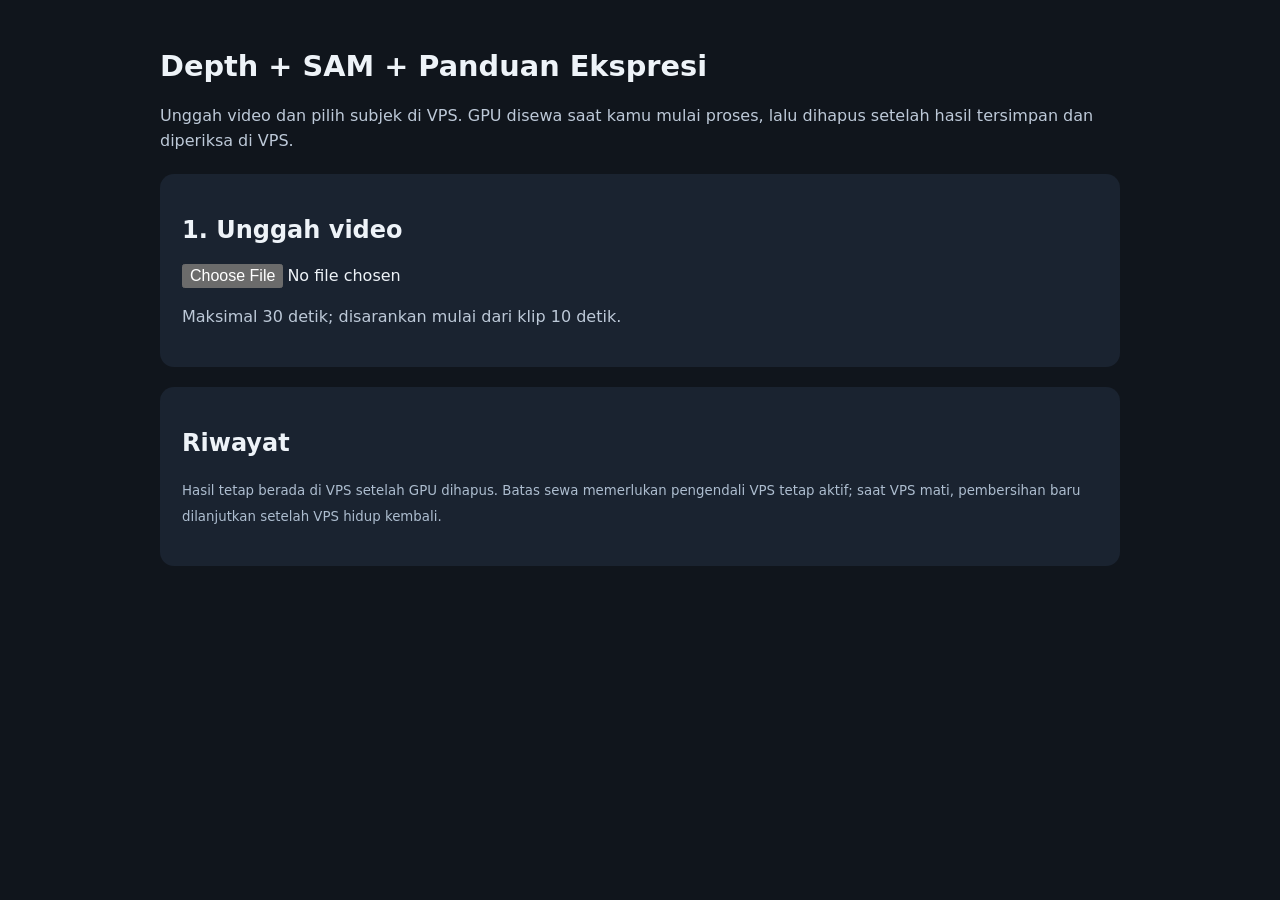
==== controller/static/index.html @ 033ab3e4 "Add VPS website to rent machine 28726 and collect results before GPU cleanup" ====
<!doctype html>
<html lang="id">
<head>
<meta charset="utf-8"><meta name="viewport" content="width=device-width,initial-scale=1">
<title>Depth + SAM · Pengendali GPU</title>
<style>
:root{color-scheme:dark;font-family:system-ui,sans-serif;background:#10151c;color:#eef3f8}body{max-width:960px;margin:auto;padding:30px 20px}h1{font-size:1.8rem}p{line-height:1.6;color:#bdc9d8}section{background:#1a2330;padding:22px;border-radius:14px;margin:20px 0}.row{display:flex;gap:16px;flex-wrap:wrap;align-items:center}button,a.button{background:#54d8bb;color:#09291f;border:0;border-radius:8px;padding:12px 18px;font:inherit;font-weight:600;cursor:pointer;text-decoration:none}button:disabled{opacity:.45;cursor:default}button.cancel{background:#f0ad94}input,select{font:inherit;max-width:100%}input[type=number]{width:65px}label{display:flex;gap:8px;align-items:center;margin:10px 0}.stage{display:inline-block;position:relative;max-width:100%;line-height:0;cursor:crosshair}.stage img{max-width:100%;max-height:60vh}.mark{position:absolute;width:18px;height:18px;border:2px solid #54d8bb;border-radius:50%;transform:translate(-50%,-50%);pointer-events:none}.warning{color:#ffd786}.error{color:#ffb9ad;white-space:pre-wrap}.videos{display:grid;grid-template-columns:repeat(auto-fit,minmax(250px,1fr));gap:16px}video{width:100%;background:black}a{color:#79dfd1}#jobs button{background:#26364a;color:#eef3f8;margin:4px;padding:8px 12px;font-size:.85rem}[hidden]{display:none!important}small{color:#adbdcf}
</style>
</head>
<body>
<h1>Depth + SAM + Panduan Ekspresi</h1>
<p>Unggah video dan pilih subjek di VPS. GPU disewa saat kamu mulai proses, lalu dihapus setelah hasil tersimpan dan diperiksa di VPS.</p>
<p id="limits"></p>
<section><h2>1. Unggah video</h2><input id="file" type="file" accept="video/mp4,video/quicktime,video/webm,video/x-matroska"><p id="upload-status">Maksimal 30 detik; disarankan mulai dari klip 10 detik.</p></section>
<section id="pick" hidden><h2>2. Klik subjek</h2><div class="stage" id="stage"><img id="frame" alt="Frame pertama video"><div id="mark" class="mark" hidden></div></div>
<p id="point">Klik orang yang ingin diproses.</p>
<div class="row"><label><input id="face" type="checkbox" checked>Panduan ekspresi</label><label>Dilate <input id="dilate" type="number" min="0" max="30" value="6"></label><label>Feather <input id="feather" type="number" min="0" max="15" value="3"></label><label>Warna <select id="colormap"><option>inferno</option><option>turbo</option><option>viridis</option><option>jet</option></select></label></div>
<button id="start" disabled>Sewa GPU & proses</button><p><small>Instalasi dan unduhan model termasuk waktu sewa. Biaya transfer dapat ditagihkan terpisah oleh Vast.ai.</small></p></section>
<section id="result" hidden><h2>Status</h2><p id="status"></p><p id="rental"></p><p id="warning" class="warning"></p><p id="job-error" class="error"></p><p id="cleanup-error" class="error"></p><button id="cancel" class="cancel">Batalkan & hapus GPU</button><div class="videos" id="videos"></div><div class="row" id="downloads"></div></section>
<p id="error" class="error" role="alert"></p>
<section><h2>Riwayat</h2><div id="jobs"></div><p><small>Hasil tetap berada di VPS setelah GPU dihapus. Batas sewa memerlukan pengendali VPS tetap aktif; saat VPS mati, pembersihan baru dilanjutkan setelah VPS hidup kembali.</small></p></section>
<script src="/static/app.js"></script>
</body></html>
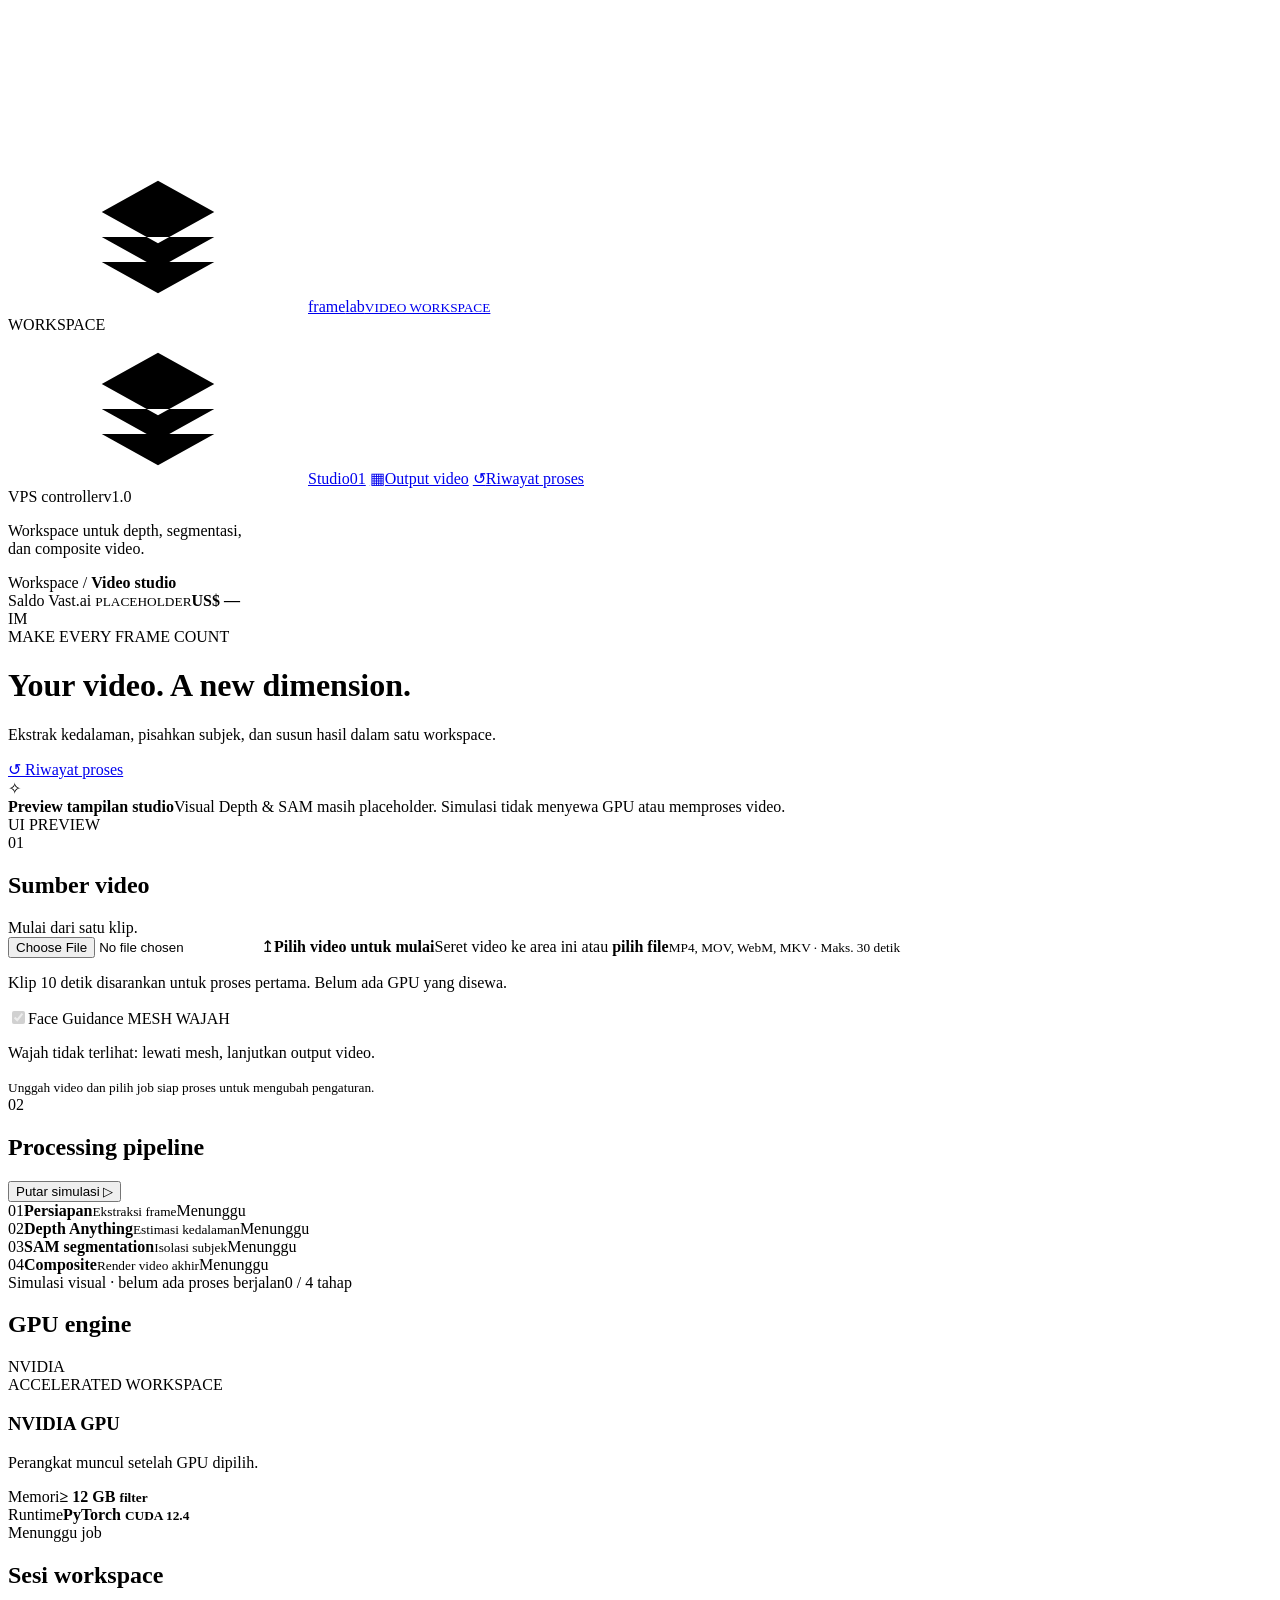
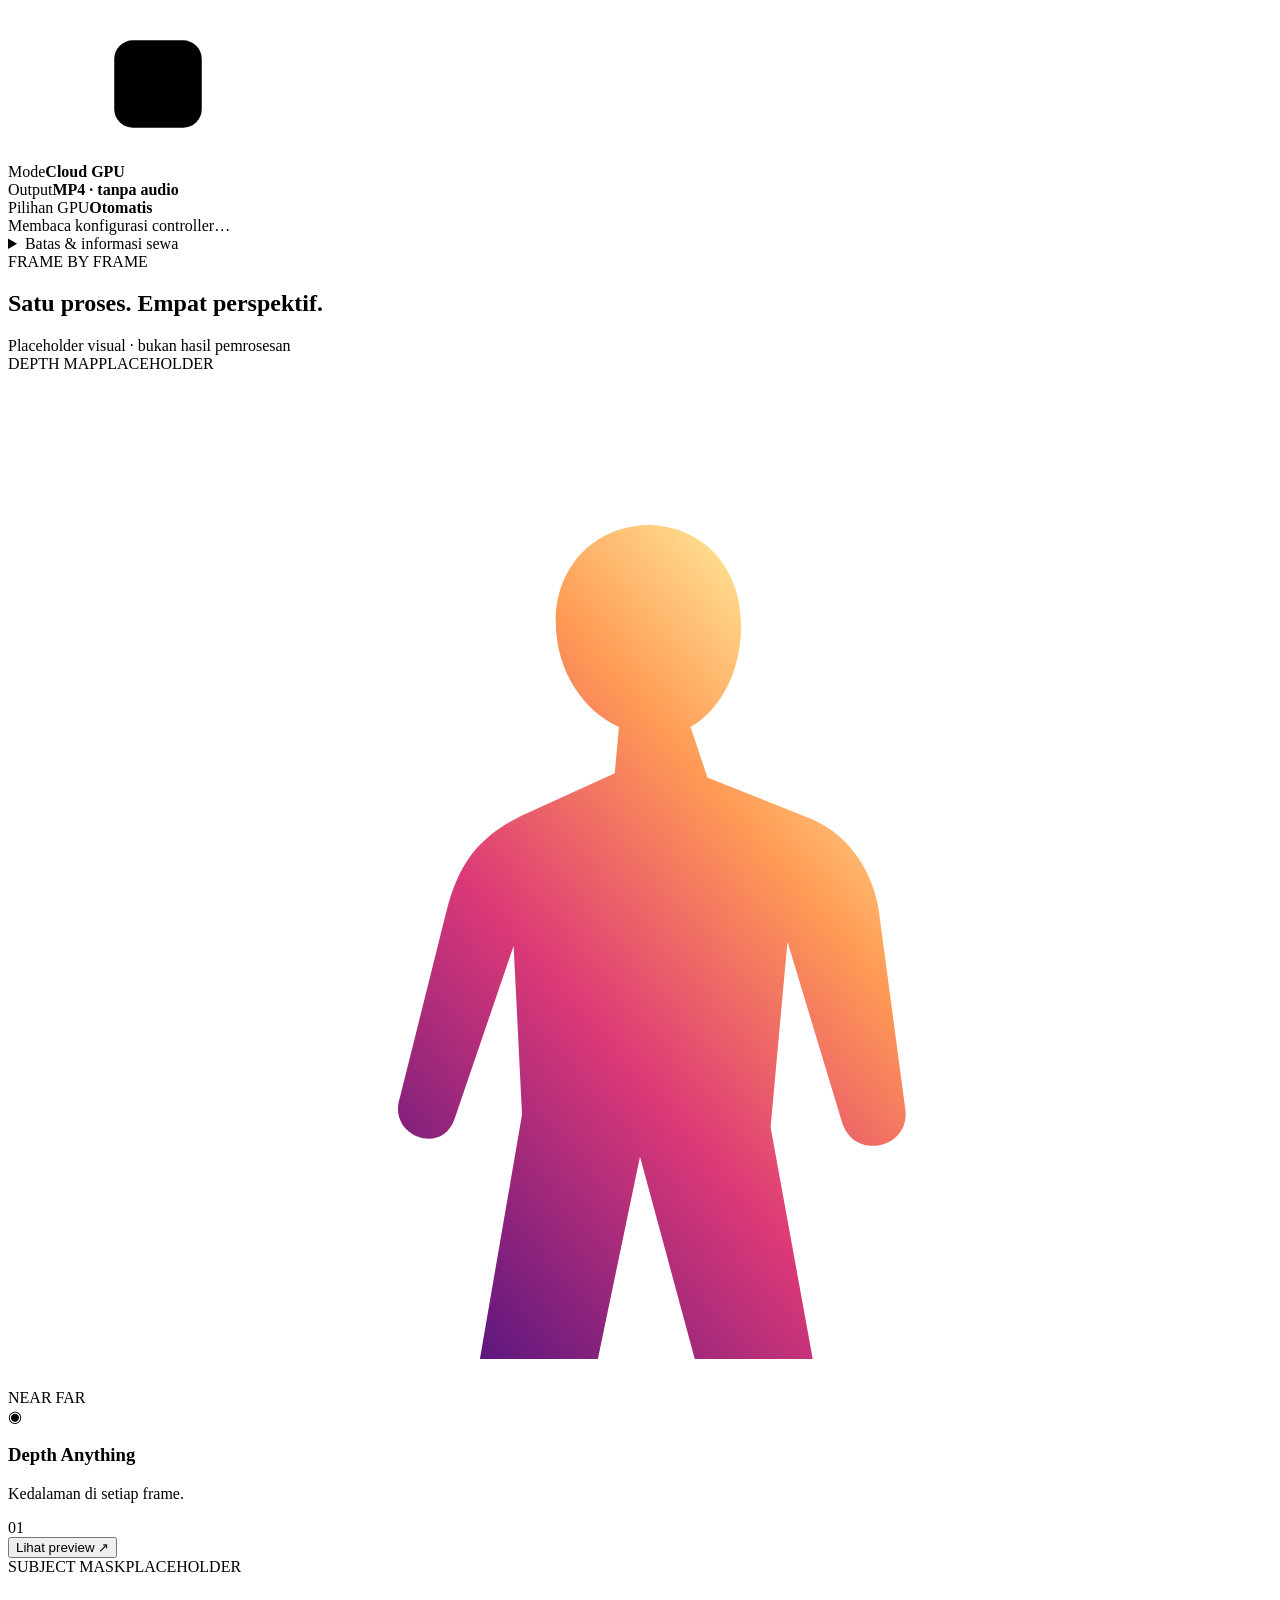
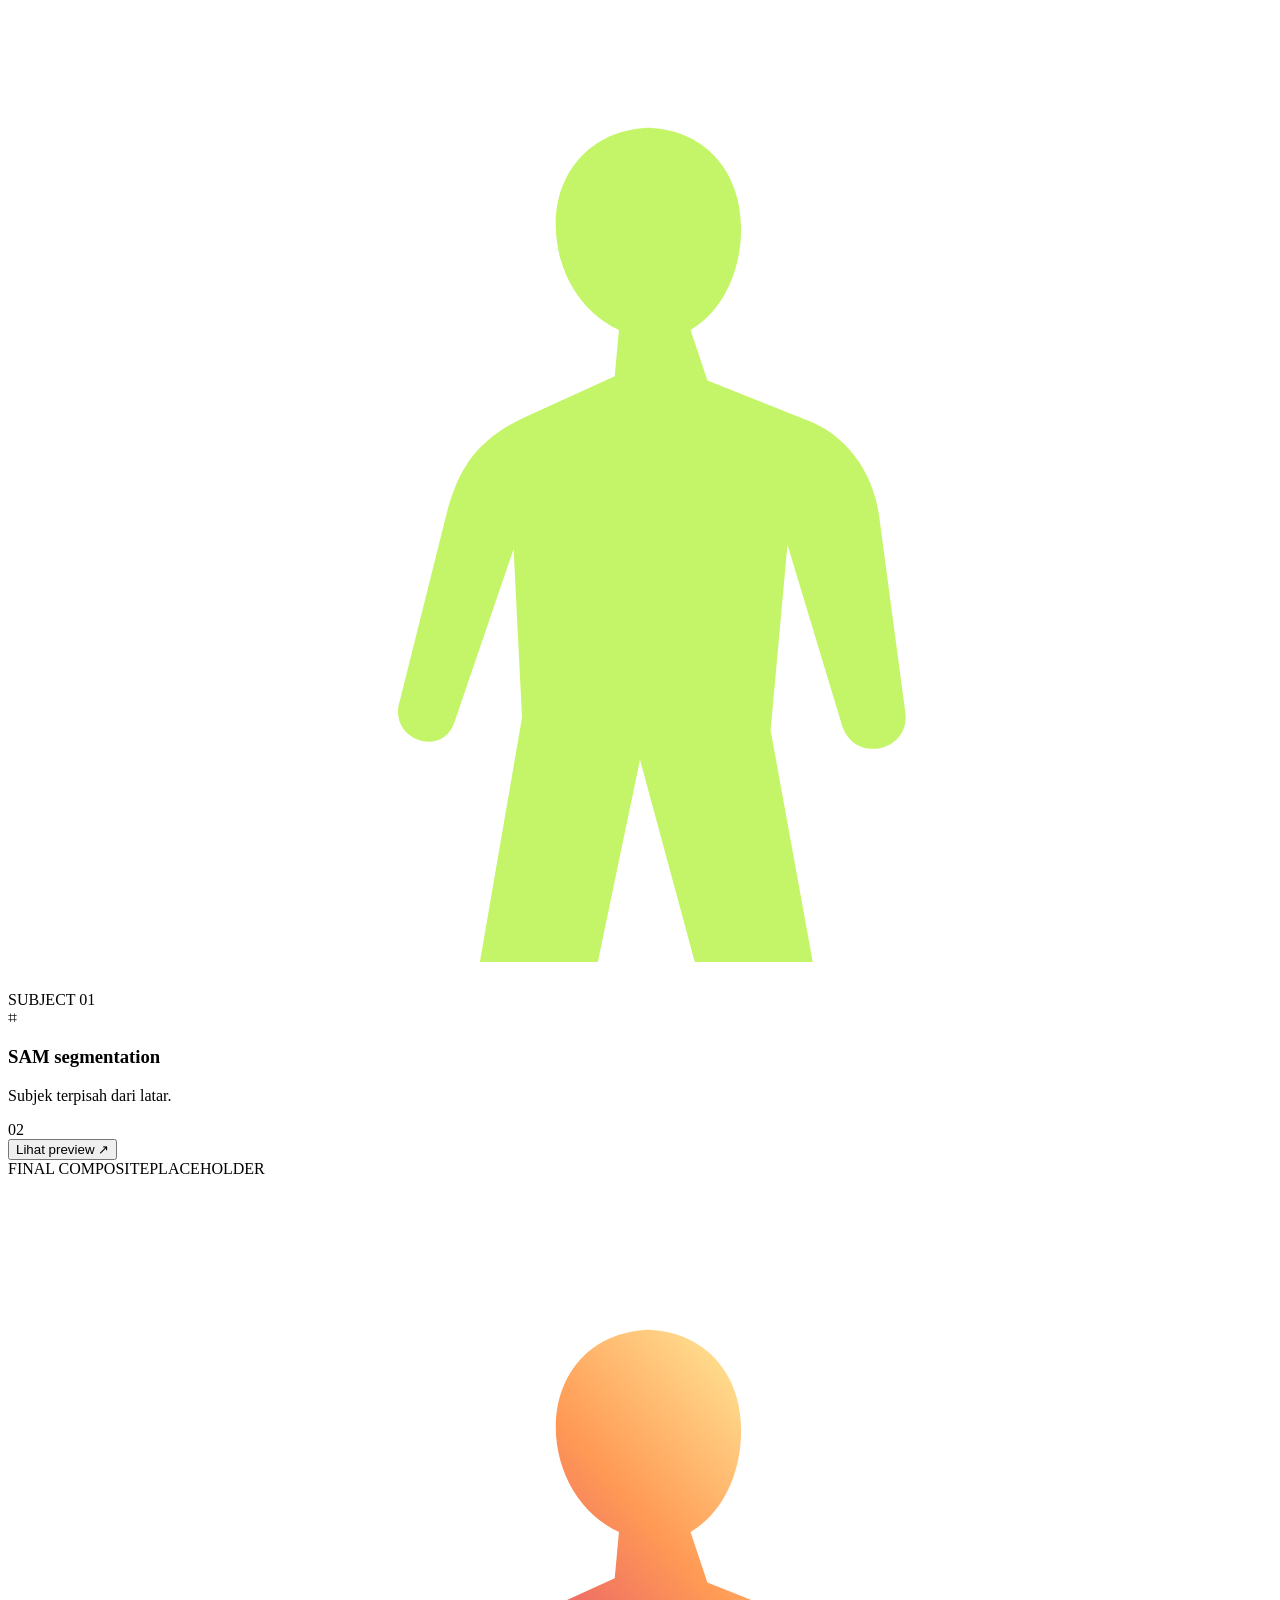
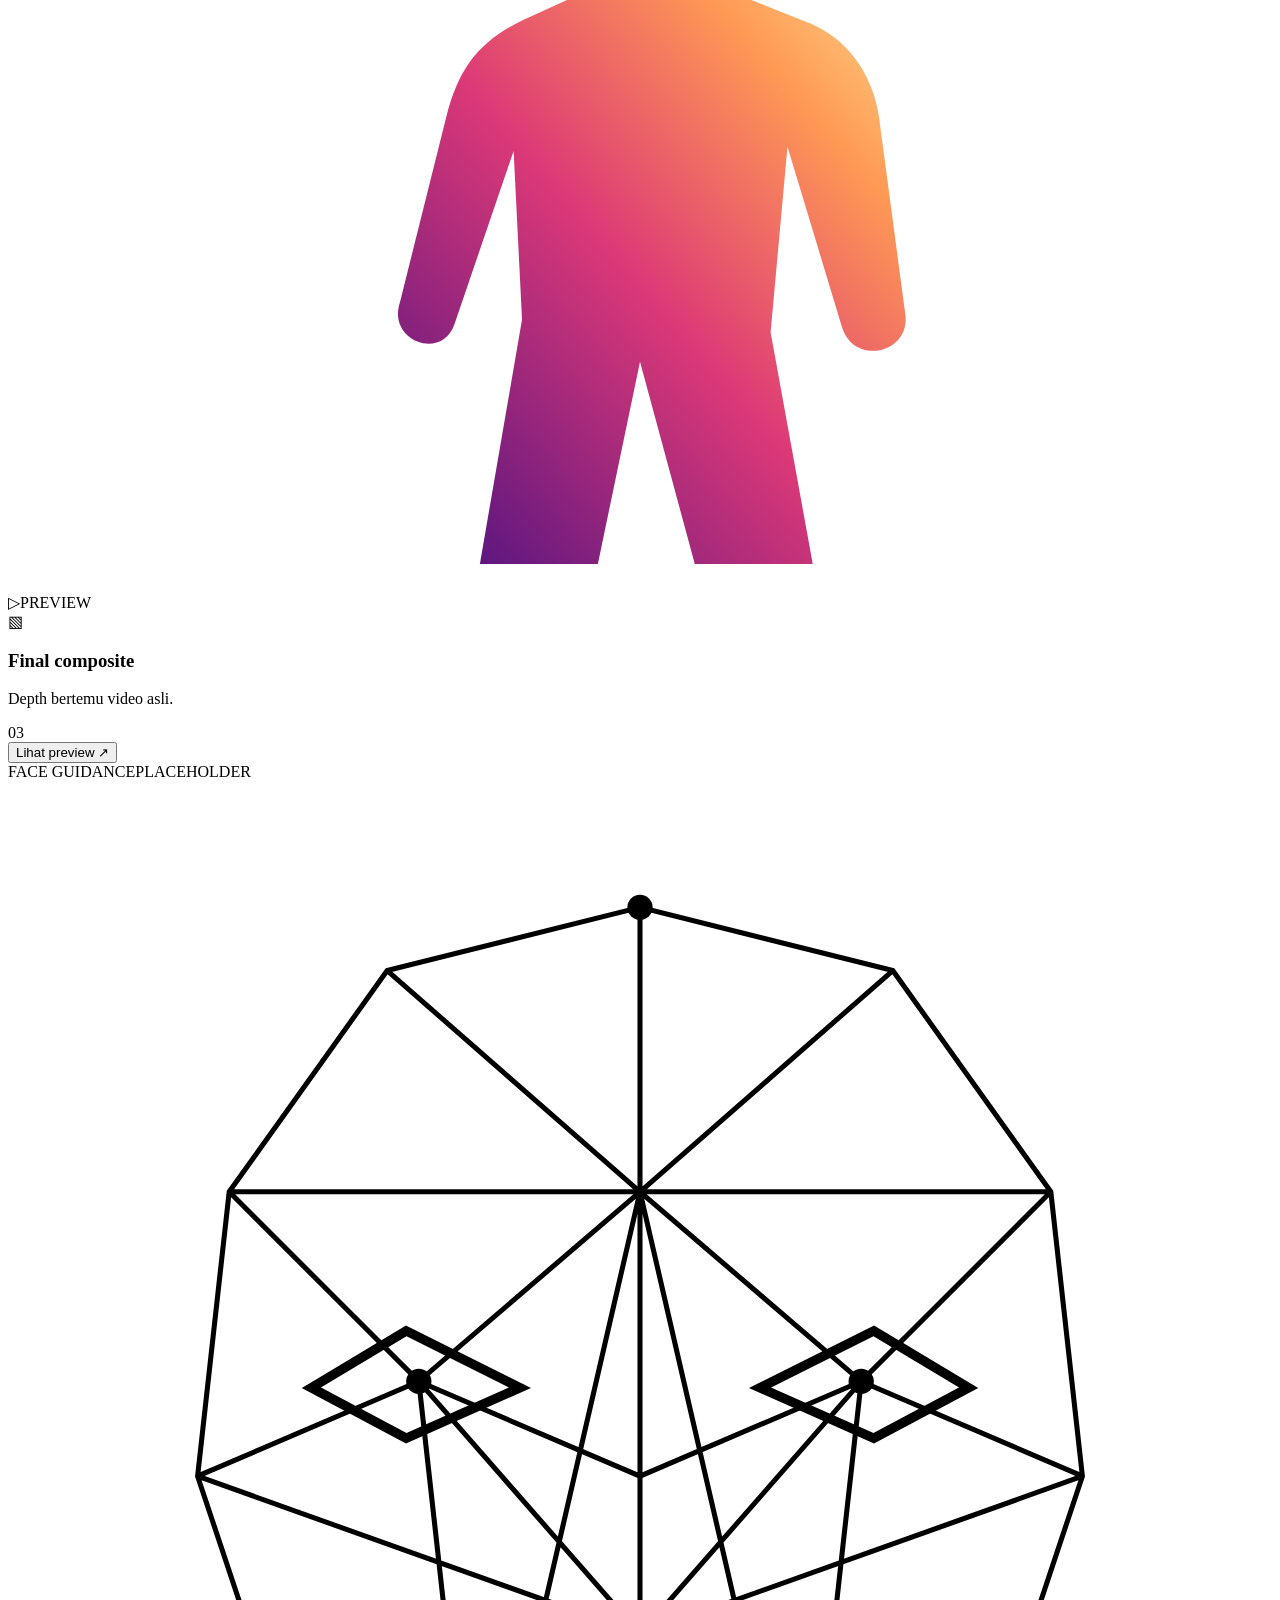
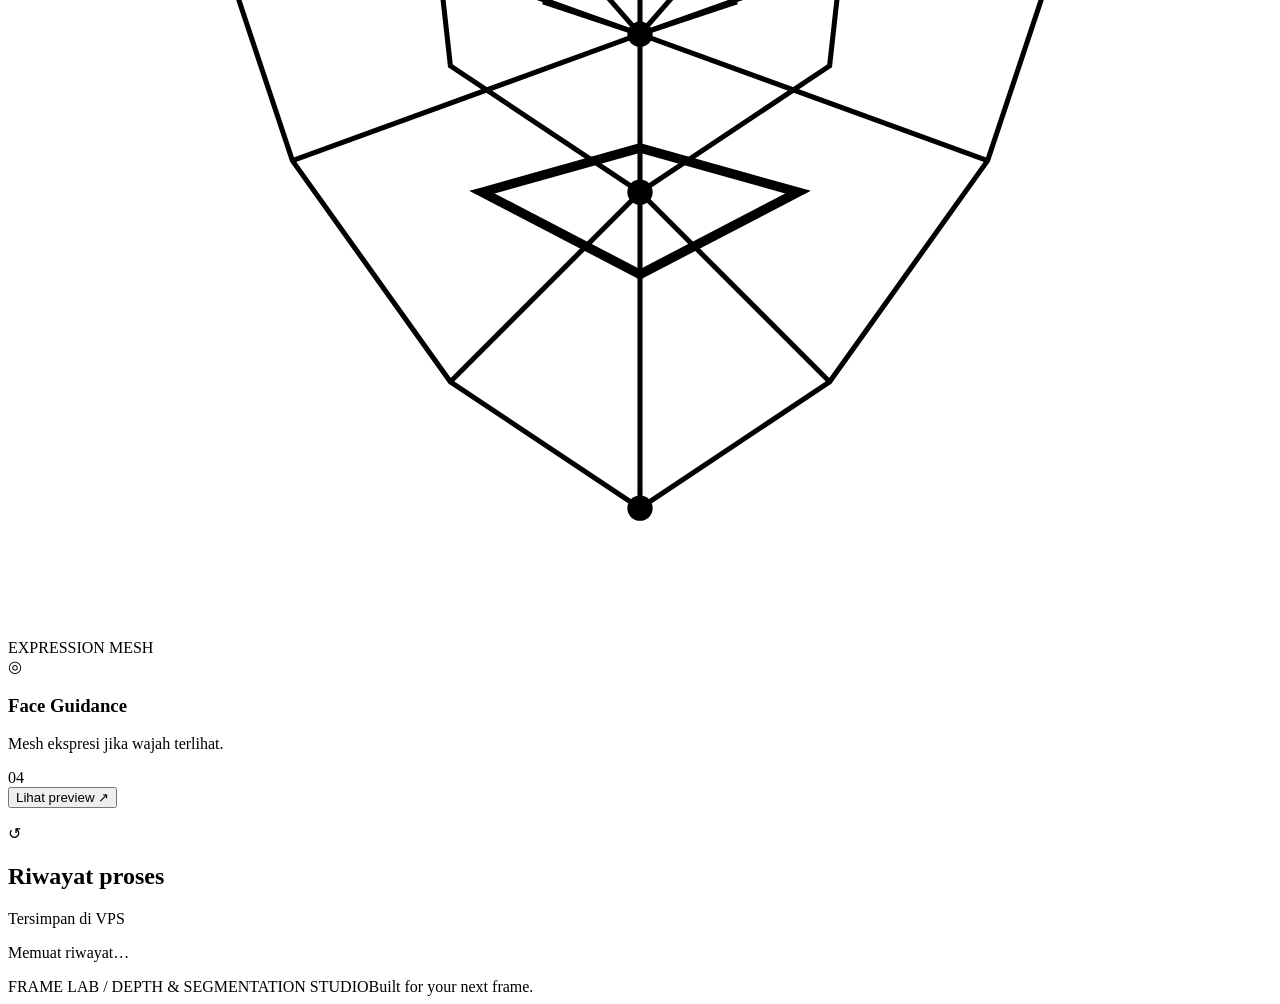
==== commit 924eb807: "feat(controller): preserve Vast studio with selection timeline" ====
--- a/controller/static/index.html
+++ b/controller/static/index.html
@@ -1,23 +1,80 @@
 <!doctype html>
 <html lang="id">
 <head>
-<meta charset="utf-8"><meta name="viewport" content="width=device-width,initial-scale=1">
-<title>Depth + SAM · Pengendali GPU</title>
-<style>
-:root{color-scheme:dark;font-family:system-ui,sans-serif;background:#10151c;color:#eef3f8}body{max-width:960px;margin:auto;padding:30px 20px}h1{font-size:1.8rem}p{line-height:1.6;color:#bdc9d8}section{background:#1a2330;padding:22px;border-radius:14px;margin:20px 0}.row{display:flex;gap:16px;flex-wrap:wrap;align-items:center}button,a.button{background:#54d8bb;color:#09291f;border:0;border-radius:8px;padding:12px 18px;font:inherit;font-weight:600;cursor:pointer;text-decoration:none}button:disabled{opacity:.45;cursor:default}button.cancel{background:#f0ad94}input,select{font:inherit;max-width:100%}input[type=number]{width:65px}label{display:flex;gap:8px;align-items:center;margin:10px 0}.stage{display:inline-block;position:relative;max-width:100%;line-height:0;cursor:crosshair}.stage img{max-width:100%;max-height:60vh}.mark{position:absolute;width:18px;height:18px;border:2px solid #54d8bb;border-radius:50%;transform:translate(-50%,-50%);pointer-events:none}.warning{color:#ffd786}.error{color:#ffb9ad;white-space:pre-wrap}.videos{display:grid;grid-template-columns:repeat(auto-fit,minmax(250px,1fr));gap:16px}video{width:100%;background:black}a{color:#79dfd1}#jobs button{background:#26364a;color:#eef3f8;margin:4px;padding:8px 12px;font-size:.85rem}[hidden]{display:none!important}small{color:#adbdcf}
-</style>
+  <meta charset="utf-8">
+  <meta name="viewport" content="width=device-width,initial-scale=1">
+  <meta name="theme-color" content="#0b0d0b">
+  <title>Frame Lab · Depth & SAM</title>
+  <link rel="stylesheet" href="/static/style.css?v=20261020c">
 </head>
 <body>
-<h1>Depth + SAM + Panduan Ekspresi</h1>
-<p>Unggah video dan pilih subjek di VPS. GPU disewa saat kamu mulai proses, lalu dihapus setelah hasil tersimpan dan diperiksa di VPS.</p>
-<p id="limits"></p>
-<section><h2>1. Unggah video</h2><input id="file" type="file" accept="video/mp4,video/quicktime,video/webm,video/x-matroska"><p id="upload-status">Maksimal 30 detik; disarankan mulai dari klip 10 detik.</p></section>
-<section id="pick" hidden><h2>2. Klik subjek</h2><div class="stage" id="stage"><img id="frame" alt="Frame pertama video"><div id="mark" class="mark" hidden></div></div>
-<p id="point">Klik orang yang ingin diproses.</p>
-<div class="row"><label><input id="face" type="checkbox" checked>Panduan ekspresi</label><label>Dilate <input id="dilate" type="number" min="0" max="30" value="6"></label><label>Feather <input id="feather" type="number" min="0" max="15" value="3"></label><label>Warna <select id="colormap"><option>inferno</option><option>turbo</option><option>viridis</option><option>jet</option></select></label></div>
-<button id="start" disabled>Sewa GPU & proses</button><p><small>Instalasi dan unduhan model termasuk waktu sewa. Biaya transfer dapat ditagihkan terpisah oleh Vast.ai.</small></p></section>
-<section id="result" hidden><h2>Status</h2><p id="status"></p><p id="rental"></p><p id="warning" class="warning"></p><p id="job-error" class="error"></p><p id="cleanup-error" class="error"></p><button id="cancel" class="cancel">Batalkan & hapus GPU</button><div class="videos" id="videos"></div><div class="row" id="downloads"></div></section>
-<p id="error" class="error" role="alert"></p>
-<section><h2>Riwayat</h2><div id="jobs"></div><p><small>Hasil tetap berada di VPS setelah GPU dihapus. Batas sewa memerlukan pengendali VPS tetap aktif; saat VPS mati, pembersihan baru dilanjutkan setelah VPS hidup kembali.</small></p></section>
-<script src="/static/app.js"></script>
-</body></html>
+  <svg class="svg-library" xmlns="http://www.w3.org/2000/svg" aria-hidden="true">
+    <defs>
+      <linearGradient id="depth-gradient" x1="0" y1="1" x2="0.7" y2="0"><stop stop-color="#441081"/><stop offset=".45" stop-color="#dc3977"/><stop offset=".75" stop-color="#ff9a55"/><stop offset="1" stop-color="#ffed9c"/></linearGradient>
+      <symbol id="subject" viewBox="0 0 300 240"><path d="M151 36c14 0 23 10 23 24 0 11-5 20-12 24l4 12 25 10c9 4 15 13 16 24l6 45c1 9-12 12-15 3l-13-43-4 44 10 55h-28l-13-48-10 48h-28l10-58-2-40-14 41c-3 9-16 4-13-5l11-44c3-12 8-18 18-23l22-10 1-11c-9-4-15-14-15-25 0-13 9-23 23-23Z"/></symbol>
+      <symbol id="chip" viewBox="0 0 24 24"><rect x="5" y="5" width="14" height="14" rx="3"/><rect x="9" y="9" width="6" height="6" rx="1"/><path d="M9 2v3m6-3v3M9 19v3m6-3v3M2 9h3m-3 6h3m14-6h3m-3 6h3"/></symbol>
+      <symbol id="layers" viewBox="0 0 24 24"><path d="m12 3 9 5-9 5-9-5 9-5Zm-9 9 9 5 9-5M3 16l9 5 9-5"/></symbol>
+    </defs>
+  </svg>
+  <aside class="sidebar">
+    <a class="brand" href="/" aria-label="Frame Lab, halaman utama"><span class="brand-mark"><svg><use href="#layers"/></svg></span><span>frame<span class="brand-light">lab</span><small>VIDEO WORKSPACE</small></span></a>
+    <div class="nav-label">WORKSPACE</div>
+    <a class="nav-item selected" href="#workspace" aria-current="page"><svg class="icon"><use href="#layers"/></svg>Studio<span class="nav-tag">01</span></a>
+    <a class="nav-item" href="#outputs"><span class="nav-symbol">▦</span>Output video</a>
+    <a class="nav-item" href="#history"><span class="nav-symbol">↺</span>Riwayat proses</a>
+    <div class="sidebar-bottom"><span class="status-dot"></span>VPS controller<span class="version">v1.0</span><p>Workspace untuk depth, segmentasi,<br>dan composite video.</p></div>
+  </aside>
+  <div class="shell" id="workspace">
+    <header class="topbar"><div class="breadcrumb">Workspace <span>/</span> <strong>Video studio</strong></div><div class="topbar-right"><div class="balance-placeholder" aria-label="Saldo Vast.ai belum terhubung"><span>Saldo Vast.ai <small>PLACEHOLDER</small></span><strong>US$ —</strong></div><span class="avatar" aria-label="Imam">IM</span></div></header>
+    <main>
+      <div class="page-heading"><div><div class="eyebrow"><span></span>MAKE EVERY FRAME COUNT</div><h1>Your video. <span>A new dimension.</span></h1><p>Ekstrak kedalaman, pisahkan subjek, dan susun hasil dalam satu workspace.</p></div><a class="button secondary" href="#history"><span aria-hidden="true">↺</span> Riwayat proses</a></div>
+      <div class="preview-notice"><span class="notice-icon" aria-hidden="true">✧</span><div><strong>Preview tampilan studio</strong><span>Visual Depth & SAM masih placeholder. Simulasi tidak menyewa GPU atau memproses video.</span></div><span class="outline-pill">UI PREVIEW</span></div>
+      <div class="workspace-grid">
+        <div class="main-column">
+          <section class="panel source-panel" aria-labelledby="source-title">
+            <div class="panel-heading"><div class="heading-with-number"><span class="step-number">01</span><h2 id="source-title">Sumber video</h2></div><span class="muted small">Mulai dari satu klip.</span></div>
+            <label class="upload-zone" for="file"><input id="file" type="file" accept="video/mp4,video/quicktime,video/webm,video/x-matroska"><span class="upload-icon" aria-hidden="true">↥</span><strong>Pilih video untuk mulai</strong><span>Seret video ke area ini atau <b>pilih file</b></span><small>MP4, MOV, WebM, MKV <span>·</span> Maks. 30 detik</small></label>
+            <p id="upload-status" class="upload-status" role="status">Klip 10 detik disarankan untuk proses pertama. Belum ada GPU yang disewa.</p>
+            <div class="face-setting"><label class="check-label"><input id="face" type="checkbox" checked disabled>Face Guidance <span class="outline-pill">MESH WAJAH</span></label><p>Wajah tidak terlihat: lewati mesh, lanjutkan output video.</p><small id="face-help">Unggah video dan pilih job siap proses untuk mengubah pengaturan.</small></div>
+            <div id="pick" hidden>
+              <div class="selection-heading"><strong>Pilih subjek</strong><span class="small muted">Geser timeline, lalu klik objek pada gambar.</span></div>
+              <div class="stage" id="stage" role="button" tabindex="0" aria-label="Pilih subjek. Klik gambar, atau gunakan tombol panah dan Enter."><img id="frame" alt="Frame pertama video untuk memilih subjek"><video id="source-video" playsinline muted preload="auto" aria-label="Frame video untuk memilih objek" hidden></video><div id="mark" class="mark" hidden></div></div>
+              <div class="timeline-controls"><output id="selection-time" for="selection-timeline">0.0 / 0.0 dtk</output><input id="selection-timeline" type="range" min="0" max="0" step="0.01" value="0" aria-label="Timeline pemilihan objek" disabled><button id="first-frame" type="button" disabled>Frame pertama</button></div>
+              <p id="selection-help" class="small muted">Upload ulang video untuk mengaktifkan timeline lokal. Worker tetap memakai frame pertama.</p>
+              <p id="point" class="small muted">Klik orang yang ingin diproses. Keyboard: Enter memilih tengah, panah menggeser titik.</p>
+              <div class="settings-row"><label>Dilate <input id="dilate" type="number" min="0" max="30" value="6"></label><label>Feather <input id="feather" type="number" min="0" max="15" value="3"></label><label>Colormap <select id="colormap"><option>inferno</option><option>turbo</option><option>viridis</option><option>jet</option></select></label></div>
+              <div class="start-row"><button id="start" disabled>Mulai proses di GPU <span aria-hidden="true">↗</span></button><small>Memulai proses akan menyewa GPU. Instalasi, model, dan transfer dapat menambah biaya.</small></div>
+            </div>
+          </section>
+          <section class="panel pipeline-panel" aria-labelledby="pipeline-title">
+            <div class="panel-heading"><div class="heading-with-number"><span class="step-number">02</span><h2 id="pipeline-title">Processing pipeline</h2></div><button class="text-button" id="demo" type="button">Putar simulasi <span aria-hidden="true">▷</span></button></div>
+            <div class="pipeline" id="pipeline" aria-label="Simulasi tahapan proses">
+              <div class="pipeline-step" data-step="0"><span class="pipeline-node">01</span><strong>Persiapan</strong><small>Ekstraksi frame</small><span class="step-state">Menunggu</span></div>
+              <div class="pipeline-step" data-step="1"><span class="pipeline-node">02</span><strong>Depth Anything</strong><small>Estimasi kedalaman</small><span class="step-state">Menunggu</span></div>
+              <div class="pipeline-step" data-step="2"><span class="pipeline-node">03</span><strong>SAM segmentation</strong><small>Isolasi subjek</small><span class="step-state">Menunggu</span></div>
+              <div class="pipeline-step" data-step="3"><span class="pipeline-node">04</span><strong>Composite</strong><small>Render video akhir</small><span class="step-state">Menunggu</span></div>
+            </div>
+            <div class="pipeline-footer"><span id="demo-status" role="status">Simulasi visual · belum ada proses berjalan</span><span class="mono" id="demo-counter">0 / 4 tahap</span></div>
+          </section>
+        </div>
+        <aside class="right-column" aria-label="Informasi GPU dan sesi">
+          <section class="panel gpu-panel"><div class="panel-heading"><h2>GPU engine</h2><span class="outline-pill">NVIDIA</span></div><div class="gpu-art" aria-hidden="true"><div class="gpu-board"><div class="gpu-fan"></div><div class="gpu-fan second"></div><span class="gpu-pins"></span></div><span class="gpu-halo"></span></div><span class="eyebrow gpu-label">ACCELERATED WORKSPACE</span><h3 id="gpu-name">NVIDIA GPU</h3><p class="small muted" id="gpu-caption">Perangkat muncul setelah GPU dipilih.</p><div class="gpu-specs"><div><span>Memori</span><strong id="gpu-memory">≥ 12 GB <small>filter</small></strong></div><div><span>Runtime</span><strong>PyTorch <small>CUDA 12.4</small></strong></div></div><div class="gpu-state"><span class="status-dot neutral" id="gpu-dot"></span><span id="gpu-state">Menunggu job</span></div></section>
+          <section class="panel session-panel"><div class="panel-heading"><h2>Sesi workspace</h2><svg class="icon muted"><use href="#chip"/></svg></div><div class="detail-row"><span>Mode</span><strong>Cloud GPU</strong></div><div class="detail-row"><span>Output</span><strong>MP4 · tanpa audio</strong></div><div class="detail-row"><span>Pilihan GPU</span><strong id="gpu-selection">Otomatis</strong></div><div class="session-note" id="session-note">Membaca konfigurasi controller…</div><details class="advanced"><summary>Batas & informasi sewa</summary><p id="limits"></p></details></section>
+        </aside>
+      </div>
+      <section class="outputs-section" id="outputs" aria-labelledby="outputs-title"><div class="section-heading"><div><div class="eyebrow">FRAME BY FRAME</div><h2 id="outputs-title">Satu proses. Empat perspektif.</h2></div><span class="muted small">Placeholder visual · bukan hasil pemrosesan</span></div><div class="output-grid">
+        <article class="output-card"><div class="preview-image depth-preview"><span class="preview-label">DEPTH MAP</span><span class="placeholder-tag">PLACEHOLDER</span><svg class="subject-art" viewBox="0 0 300 240" aria-hidden="true"><use href="#subject" fill="url(#depth-gradient)"/></svg><span class="depth-scale"></span><span class="preview-caption">NEAR <span>FAR</span></span></div><div class="output-info"><span class="output-icon">◉</span><div><h3>Depth Anything</h3><p>Kedalaman di setiap frame.</p></div><span class="output-index">01</span></div><button class="preview-button" type="button" data-preview="depth">Lihat preview <span aria-hidden="true">↗</span></button></article>
+        <article class="output-card"><div class="preview-image sam-preview"><span class="preview-label">SUBJECT MASK</span><span class="placeholder-tag">PLACEHOLDER</span><svg class="subject-art" viewBox="0 0 300 240" aria-hidden="true"><use href="#subject" fill="#c4f568"/></svg><span class="selection-box"><i></i><i></i><i></i><i></i></span><span class="subject-label">SUBJECT 01</span></div><div class="output-info"><span class="output-icon">⌗</span><div><h3>SAM segmentation</h3><p>Subjek terpisah dari latar.</p></div><span class="output-index">02</span></div><button class="preview-button" type="button" data-preview="sam">Lihat preview <span aria-hidden="true">↗</span></button></article>
+        <article class="output-card"><div class="preview-image composite-preview"><span class="preview-label">FINAL COMPOSITE</span><span class="placeholder-tag">PLACEHOLDER</span><div class="scene-lines"></div><svg class="subject-art" viewBox="0 0 300 240" aria-hidden="true"><use href="#subject" fill="url(#depth-gradient)"/></svg><span class="play-circle" aria-hidden="true">▷</span><span class="video-bar"><i></i><span>PREVIEW</span></span></div><div class="output-info"><span class="output-icon">▧</span><div><h3>Final composite</h3><p>Depth bertemu video asli.</p></div><span class="output-index">03</span></div><button class="preview-button" type="button" data-preview="composite">Lihat preview <span aria-hidden="true">↗</span></button></article>
+        <article class="output-card"><div class="preview-image face-preview"><span class="preview-label">FACE GUIDANCE</span><span class="placeholder-tag">PLACEHOLDER</span><svg class="face-mesh" viewBox="0 0 200 230" aria-hidden="true"><g fill="none" stroke="currentColor" stroke-width=".8"><path d="M100 20 60 30 35 65 30 110 45 155 70 190 100 210 130 190 155 155 170 110 165 65 140 30Z M100 20V210 M60 30l40 35 40-35 M35 65l65 0 65 0 M30 110l35-15 35 15 35-15 35 15 M45 155l55-20 55 20 M70 190l30-30 30 30 M35 65l30 30 35-30 35 30 30-30 M30 110l70 25 70-25 M45 155l25 35 30 20 30-20 25-35 M65 95l5 45 30 20 30-20 5-45 M65 95l35 40 35-40 M100 65l-15 65 15 5 15-5Z"/><path d="m48 96 15-9 18 9-18 8Zm71 0 18-9 15 9-15 8ZM75 160l25-7 25 7-25 13Z" stroke-width="1.5"/></g><g fill="currentColor"><circle cx="100" cy="20" r="2"/><circle cx="65" cy="95" r="2"/><circle cx="135" cy="95" r="2"/><circle cx="100" cy="135" r="2"/><circle cx="100" cy="160" r="2"/><circle cx="100" cy="210" r="2"/></g></svg><span class="subject-label">EXPRESSION MESH</span></div><div class="output-info"><span class="output-icon">◎</span><div><h3>Face Guidance</h3><p>Mesh ekspresi jika wajah terlihat.</p></div><span class="output-index">04</span></div><button class="preview-button" type="button" data-preview="face">Lihat preview <span aria-hidden="true">↗</span></button></article>
+      </div></section>
+      <section class="panel real-results" id="result" hidden aria-labelledby="result-title"><div class="panel-heading"><h2 id="result-title">Status & hasil job aktual</h2><span class="outline-pill">LIVE DATA</span></div><p id="status" role="status"></p><p id="rental" class="small muted"></p><p id="warning" class="warning"></p><p id="job-error" class="error" role="alert"></p><p id="cleanup-error" class="error"></p><button id="cancel" class="cancel">Batalkan job</button><div class="videos" id="videos"></div><div class="downloads" id="downloads"></div></section>
+      <p id="error" class="error" role="alert"></p>
+      <section class="panel history-panel" id="history"><div class="panel-heading"><div class="heading-with-number"><span class="history-icon">↺</span><h2>Riwayat proses</h2></div><span class="muted small">Tersimpan di VPS</span></div><div id="jobs"><p class="empty-history">Memuat riwayat…</p></div></section>
+      <footer class="page-footer"><span>FRAME LAB <span class="footer-divider">/</span> DEPTH & SEGMENTATION STUDIO</span><span>Built for your next frame.</span></footer>
+    </main>
+  </div>
+  <dialog id="preview-dialog" aria-labelledby="preview-title"><div class="dialog-header"><div><span class="eyebrow">VISUAL PLACEHOLDER</span><h2 id="preview-title">Preview</h2></div><button id="close-preview" class="icon-button" aria-label="Tutup preview" type="button">×</button></div><div id="preview-content"></div><p class="small muted">Ilustrasi tampilan saja. Pilih objek melalui timeline pada bagian Sumber video, bukan preview output ini.</p></dialog>
+  <script src="/static/app.js?v=20261020c"></script>
+</body>
+</html>
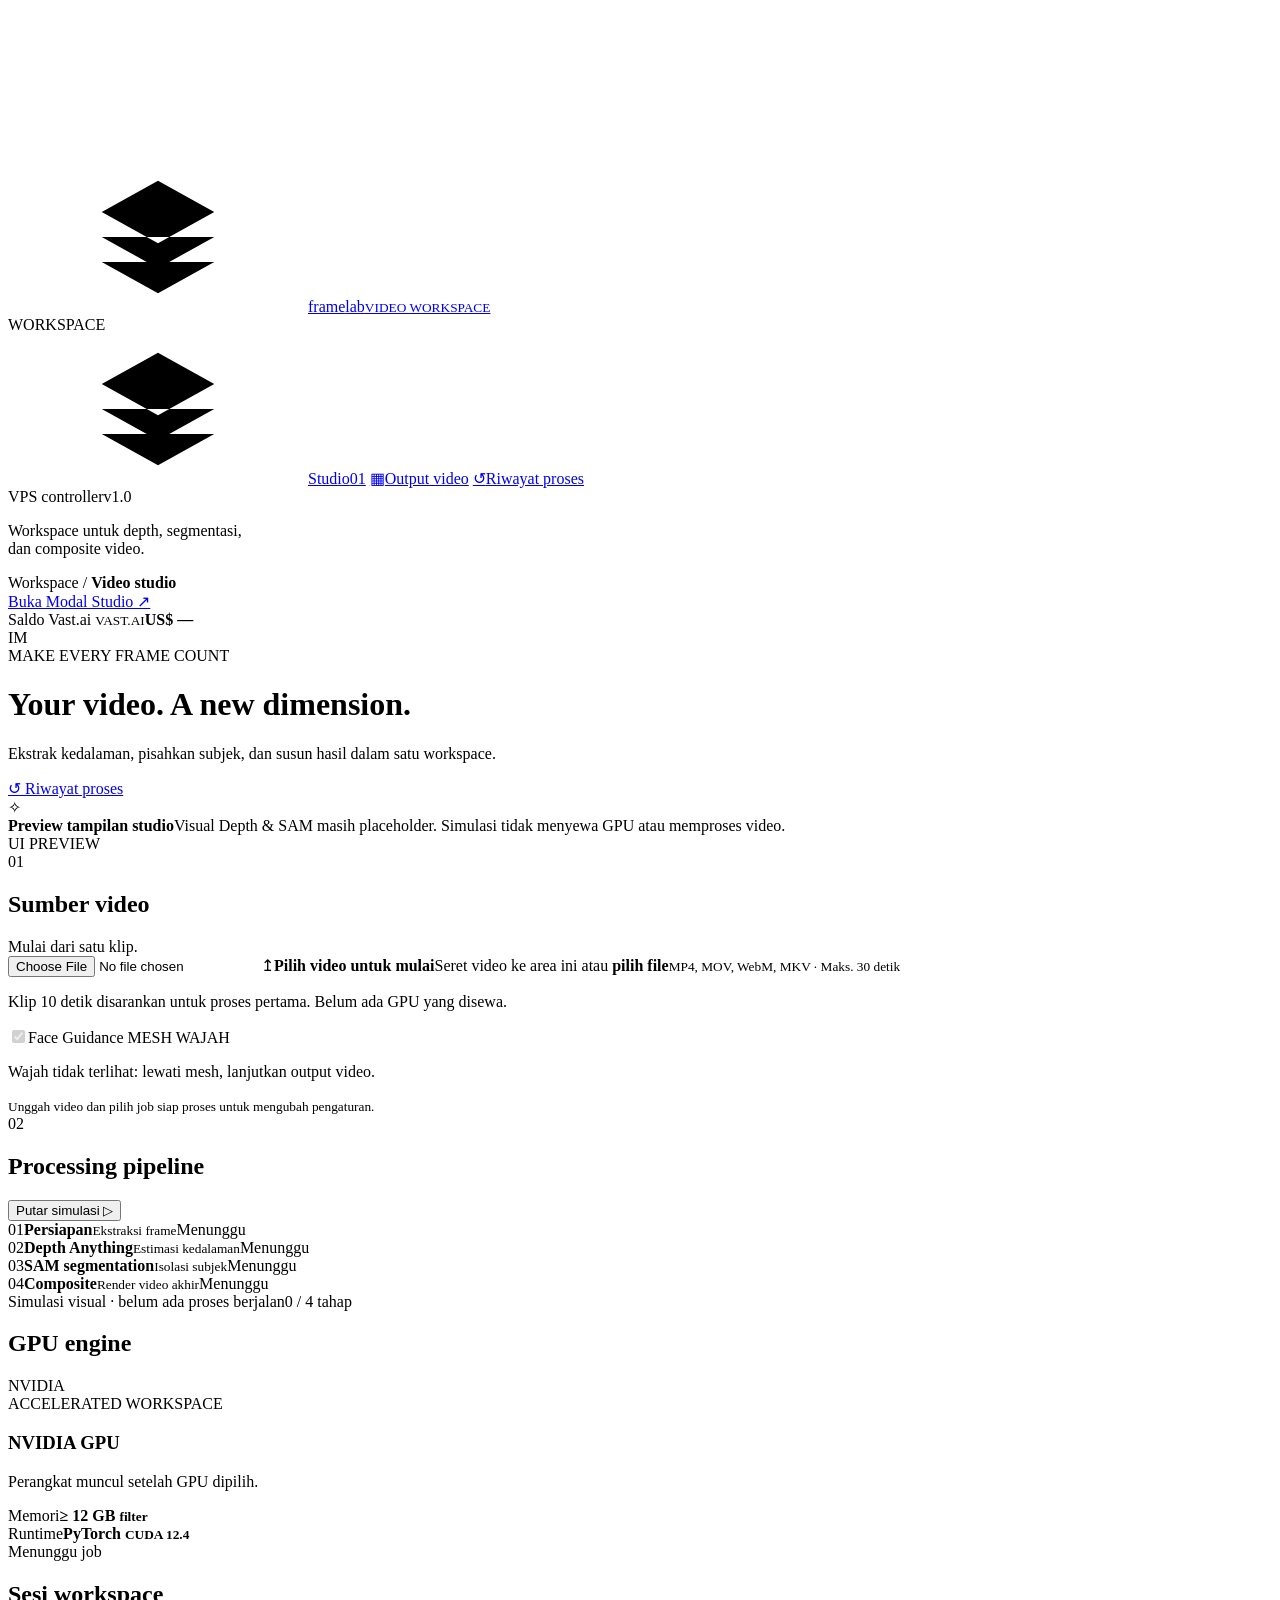
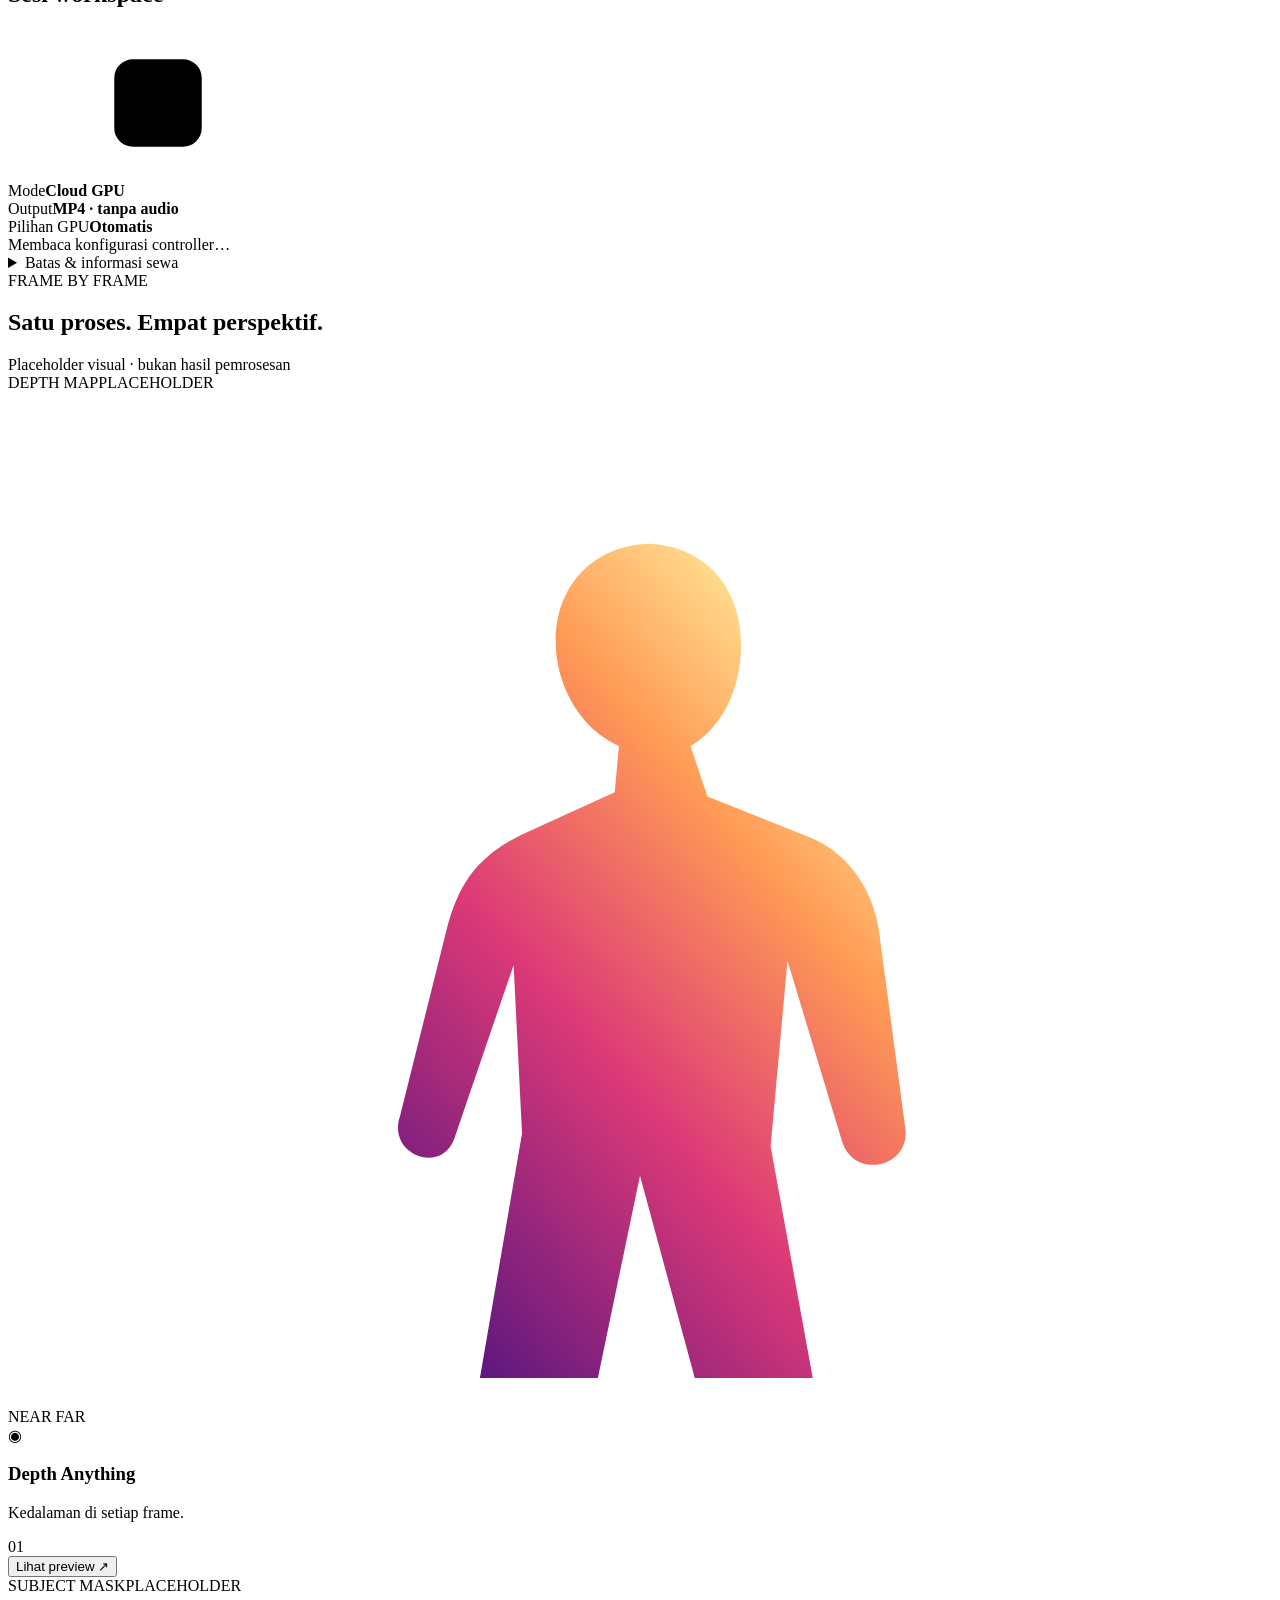
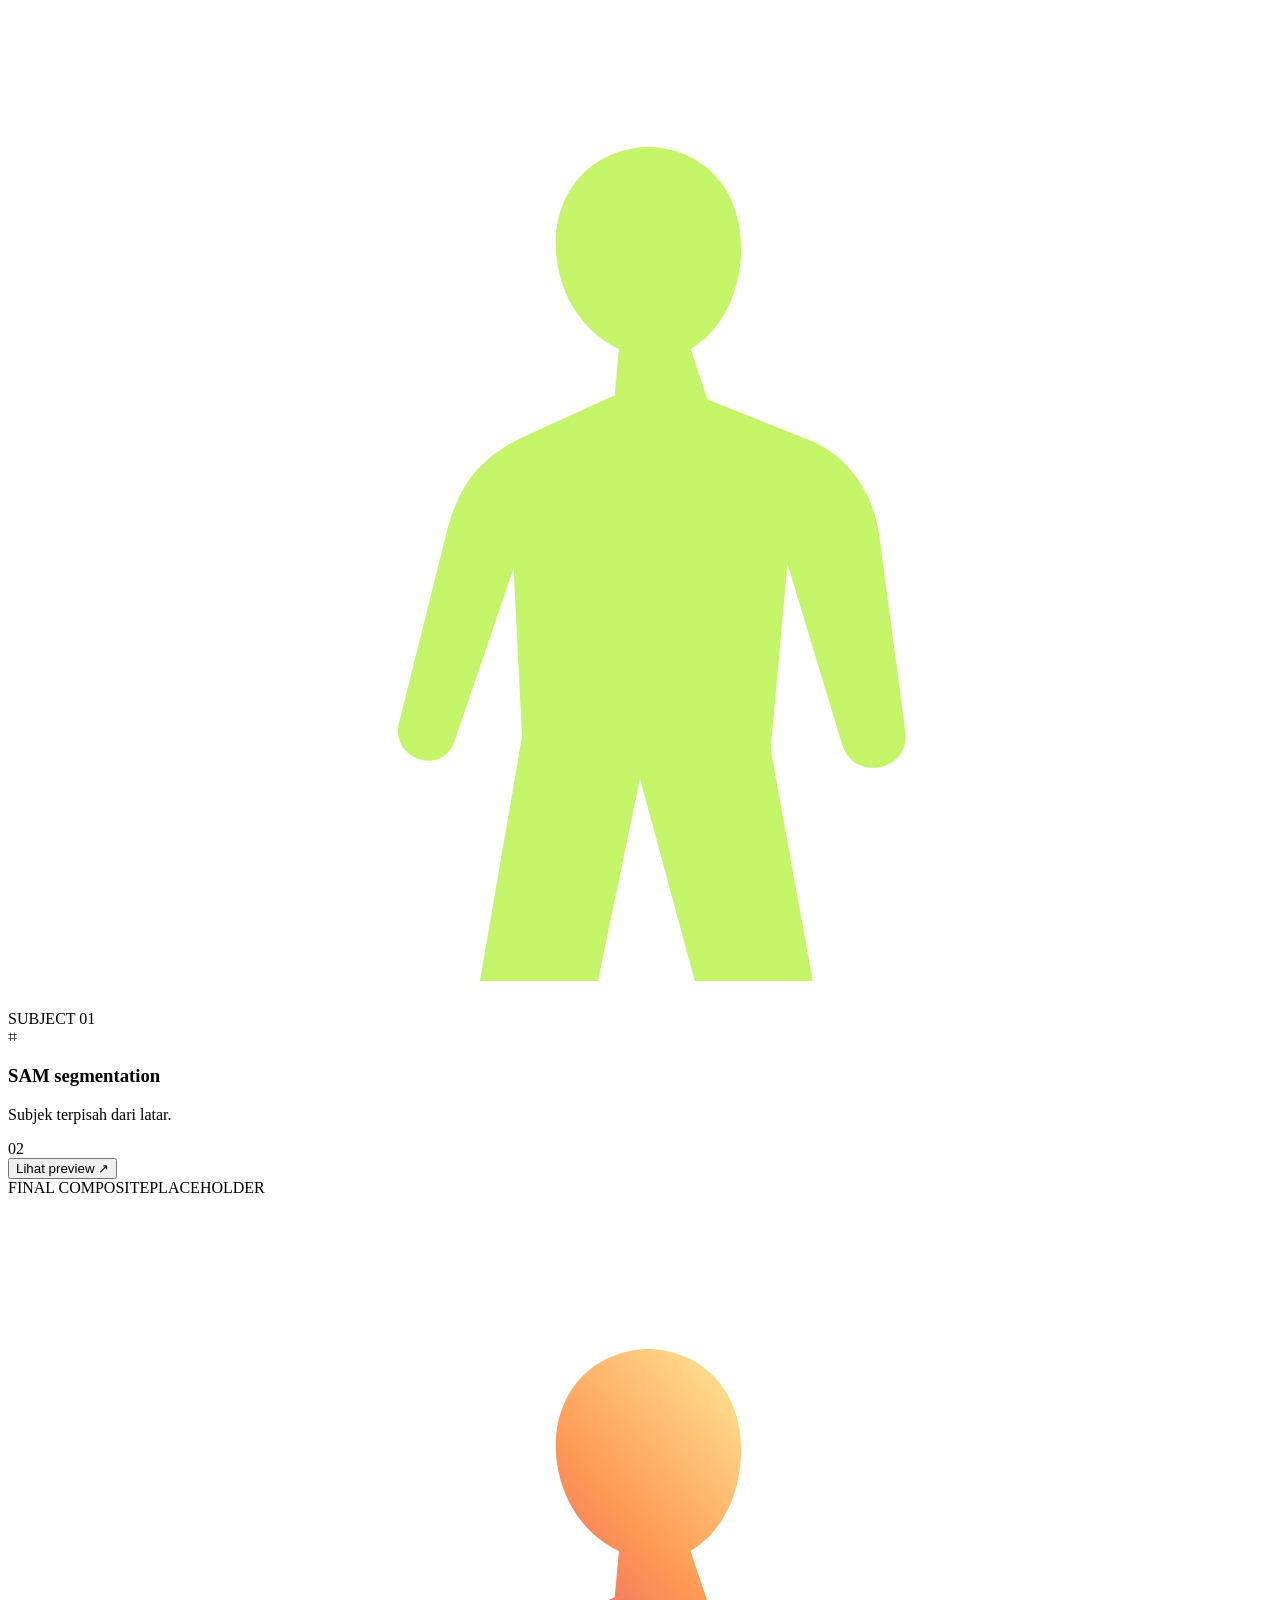
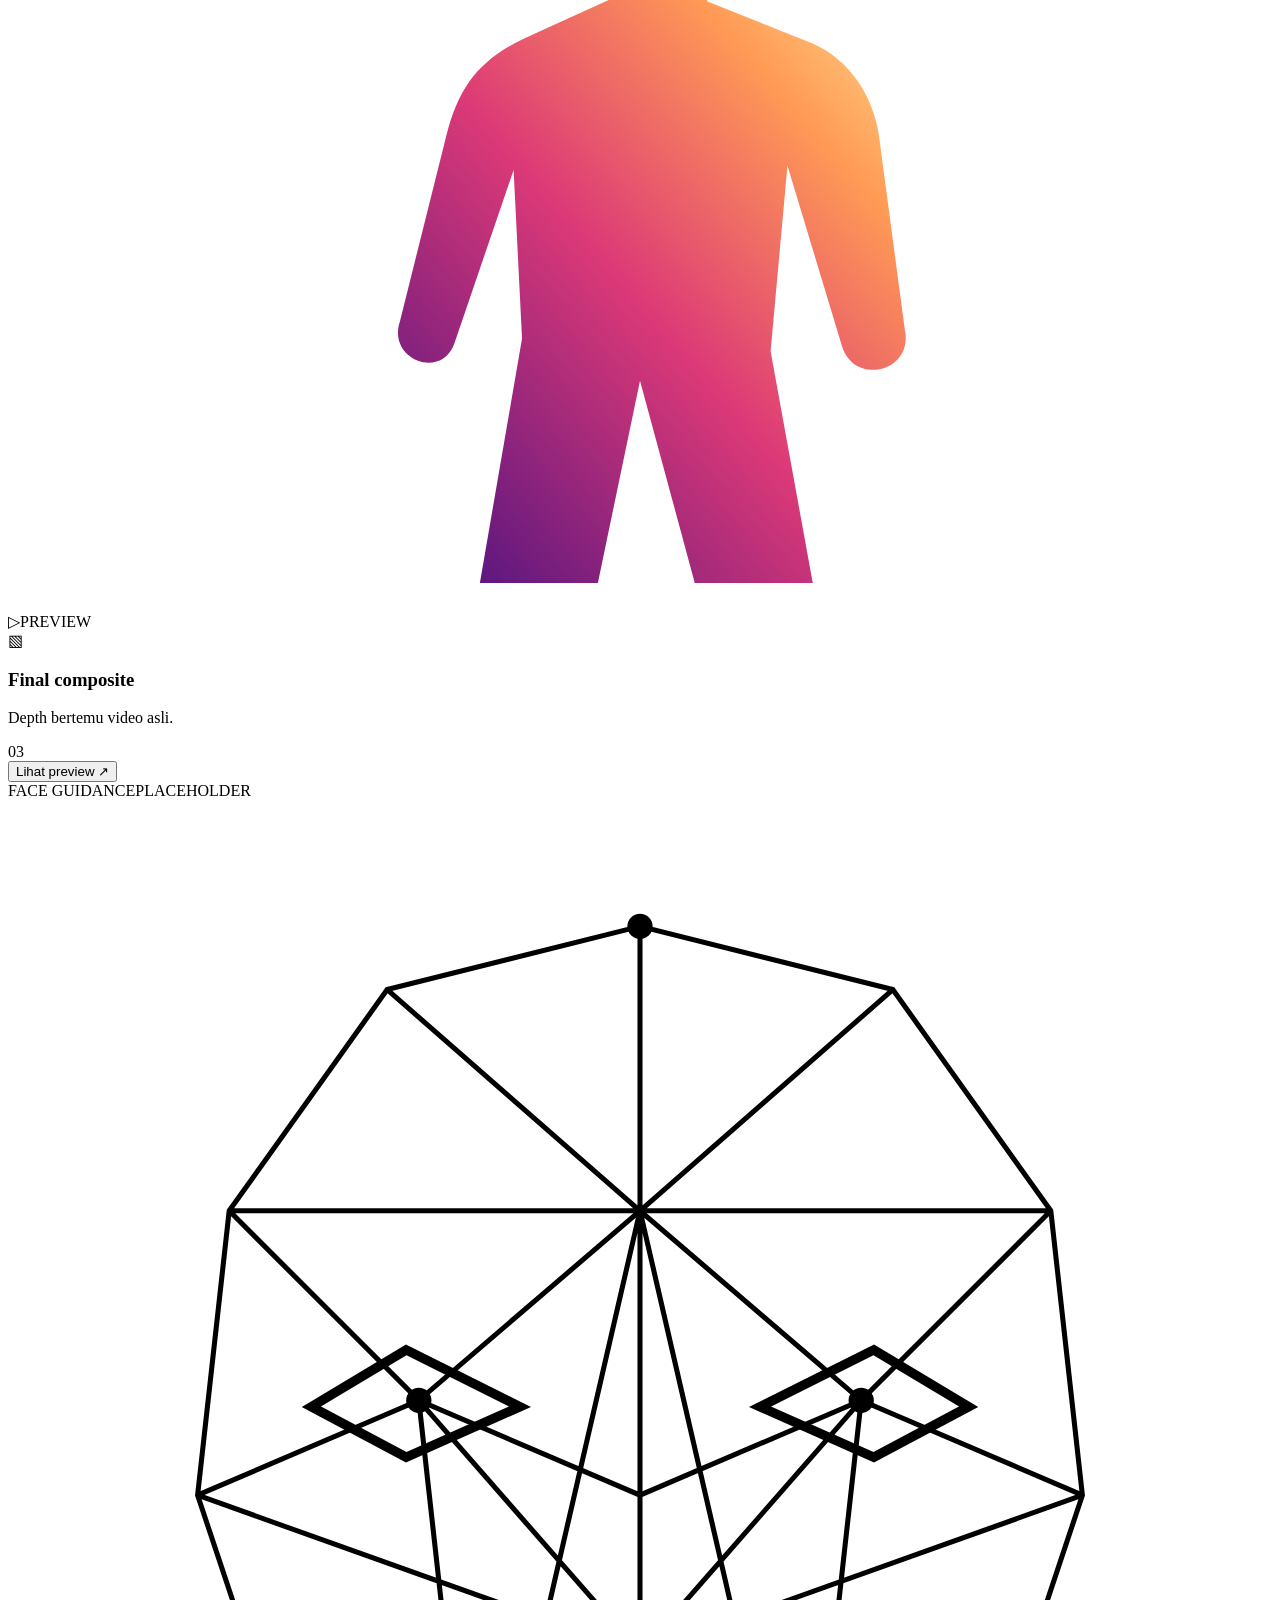
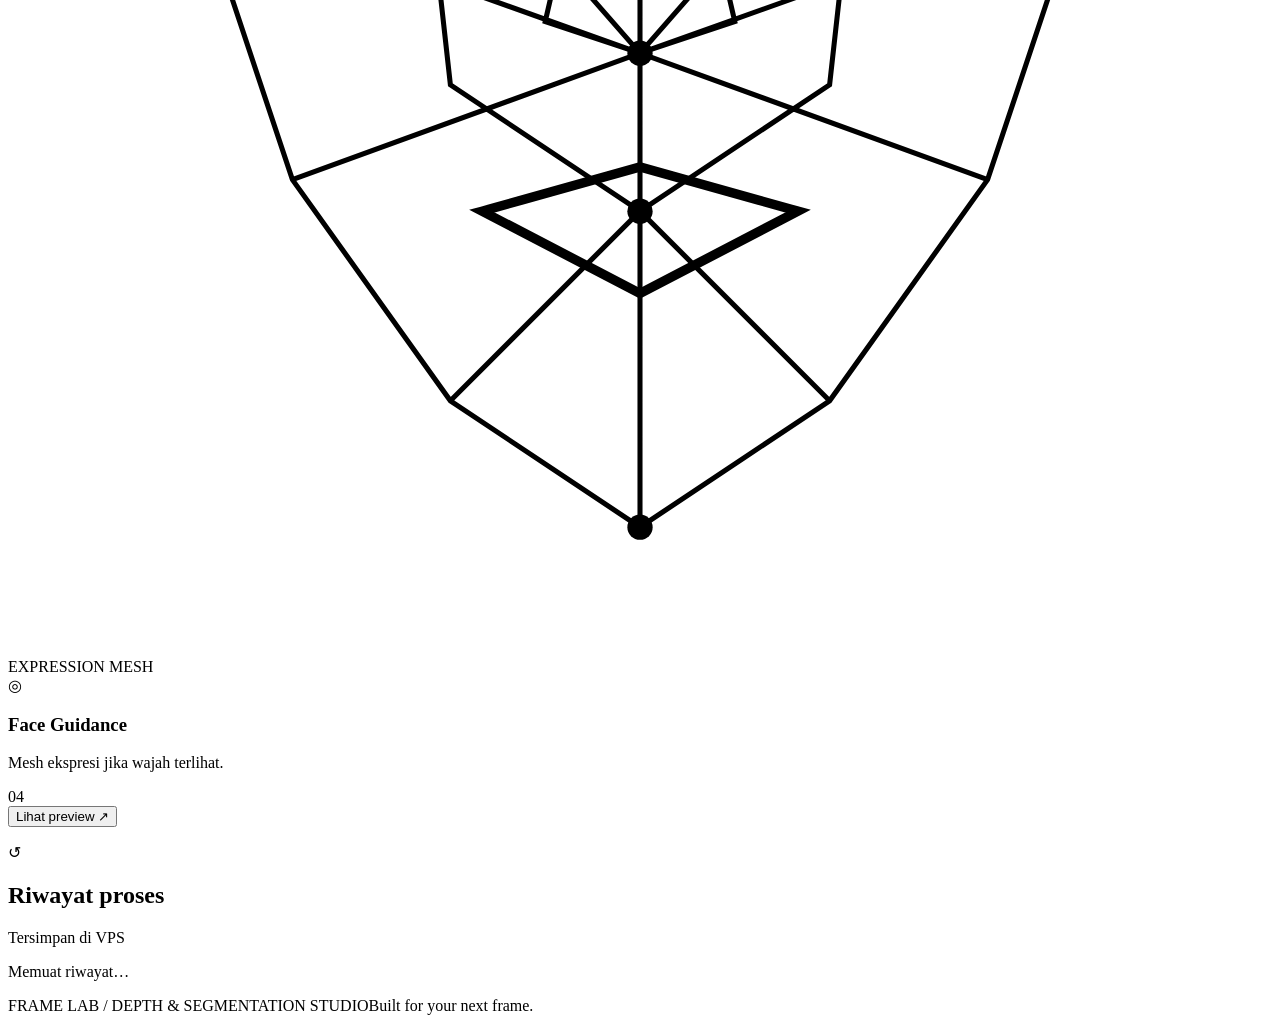
==== commit 67c3d05d: "feat(vast): display real account balance, link live pipeline progress, and bind artifact cards" ====
--- a/controller/static/index.html
+++ b/controller/static/index.html
@@ -5,7 +5,7 @@
   <meta name="viewport" content="width=device-width,initial-scale=1">
   <meta name="theme-color" content="#0b0d0b">
   <title>Frame Lab · Depth & SAM</title>
-  <link rel="stylesheet" href="/static/style.css?v=20261020c">
+  <link rel="stylesheet" href="/static/style.css?v=20261021">
 </head>
 <body>
   <svg class="svg-library" xmlns="http://www.w3.org/2000/svg" aria-hidden="true">
@@ -25,7 +25,7 @@
     <div class="sidebar-bottom"><span class="status-dot"></span>VPS controller<span class="version">v1.0</span><p>Workspace untuk depth, segmentasi,<br>dan composite video.</p></div>
   </aside>
   <div class="shell" id="workspace">
-    <header class="topbar"><div class="breadcrumb">Workspace <span>/</span> <strong>Video studio</strong></div><div class="topbar-right"><div class="balance-placeholder" aria-label="Saldo Vast.ai belum terhubung"><span>Saldo Vast.ai <small>PLACEHOLDER</small></span><strong>US$ —</strong></div><span class="avatar" aria-label="Imam">IM</span></div></header>
+    <header class="topbar"><div class="breadcrumb">Workspace <span>/</span> <strong>Video studio</strong></div><div class="topbar-right"><a class="modal-link" href="/modal">Buka Modal Studio ↗</a><div class="balance-placeholder" aria-label="Saldo Vast.ai"><span>Saldo Vast.ai <small id="balance-sub">VAST.AI</small></span><strong id="balance-val">US$ —</strong></div><span class="avatar" aria-label="Imam">IM</span></div></header>
     <main>
       <div class="page-heading"><div><div class="eyebrow"><span></span>MAKE EVERY FRAME COUNT</div><h1>Your video. <span>A new dimension.</span></h1><p>Ekstrak kedalaman, pisahkan subjek, dan susun hasil dalam satu workspace.</p></div><a class="button secondary" href="#history"><span aria-hidden="true">↺</span> Riwayat proses</a></div>
       <div class="preview-notice"><span class="notice-icon" aria-hidden="true">✧</span><div><strong>Preview tampilan studio</strong><span>Visual Depth & SAM masih placeholder. Simulasi tidak menyewa GPU atau memproses video.</span></div><span class="outline-pill">UI PREVIEW</span></div>
@@ -75,6 +75,6 @@
     </main>
   </div>
   <dialog id="preview-dialog" aria-labelledby="preview-title"><div class="dialog-header"><div><span class="eyebrow">VISUAL PLACEHOLDER</span><h2 id="preview-title">Preview</h2></div><button id="close-preview" class="icon-button" aria-label="Tutup preview" type="button">×</button></div><div id="preview-content"></div><p class="small muted">Ilustrasi tampilan saja. Pilih objek melalui timeline pada bagian Sumber video, bukan preview output ini.</p></dialog>
-  <script src="/static/app.js?v=20261020c"></script>
+  <script src="/static/app.js?v=20261021"></script>
 </body>
 </html>
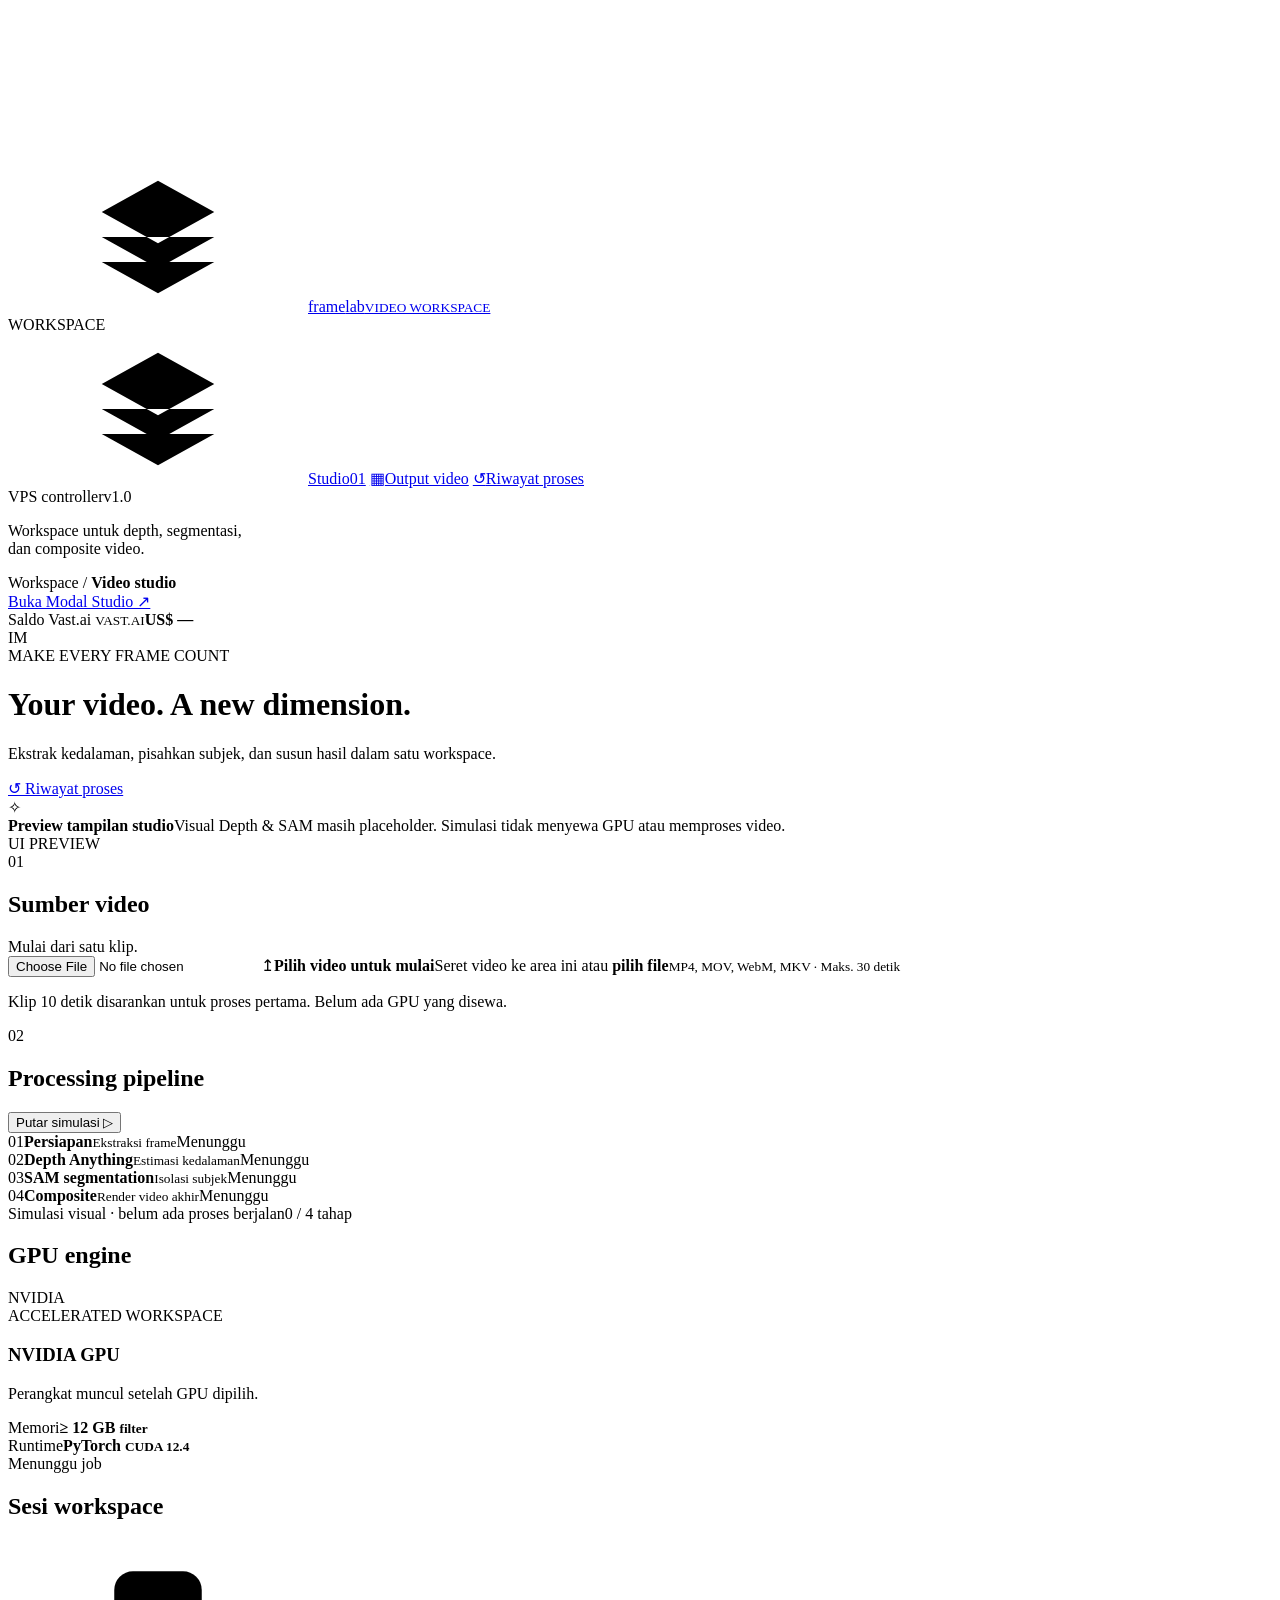
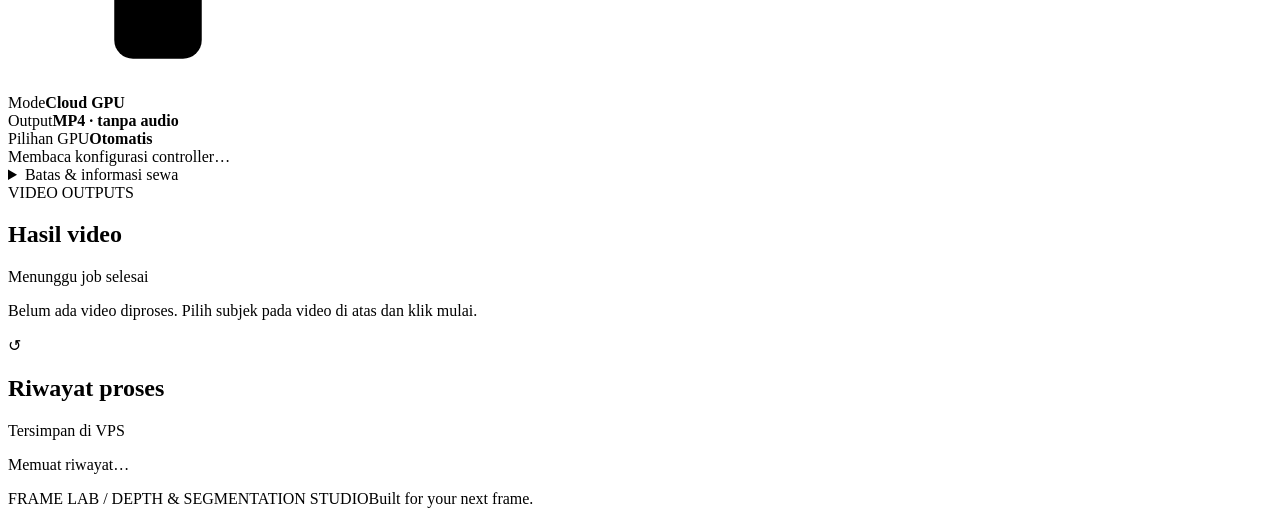
==== commit d2288002: "refactor(vast): remove face card, hide depth card when no preview, show only actual outputs" ====
--- a/controller/static/index.html
+++ b/controller/static/index.html
@@ -14,6 +14,7 @@
       <symbol id="subject" viewBox="0 0 300 240"><path d="M151 36c14 0 23 10 23 24 0 11-5 20-12 24l4 12 25 10c9 4 15 13 16 24l6 45c1 9-12 12-15 3l-13-43-4 44 10 55h-28l-13-48-10 48h-28l10-58-2-40-14 41c-3 9-16 4-13-5l11-44c3-12 8-18 18-23l22-10 1-11c-9-4-15-14-15-25 0-13 9-23 23-23Z"/></symbol>
       <symbol id="chip" viewBox="0 0 24 24"><rect x="5" y="5" width="14" height="14" rx="3"/><rect x="9" y="9" width="6" height="6" rx="1"/><path d="M9 2v3m6-3v3M9 19v3m6-3v3M2 9h3m-3 6h3m14-6h3m-3 6h3"/></symbol>
       <symbol id="layers" viewBox="0 0 24 24"><path d="m12 3 9 5-9 5-9-5 9-5Zm-9 9 9 5 9-5M3 16l9 5 9-5"/></symbol>
+      <symbol id="face-mesh" viewBox="0 0 200 230"><g fill="none" stroke="currentColor" stroke-width=".8"><path d="M100 20 60 30 35 65 30 110 45 155 70 190 100 210 130 190 155 155 170 110 165 65 140 30Z M100 20V210 M60 30l40 35 40-35 M35 65l65 0 65 0 M30 110l35-15 35 15 35-15 35 15 M45 155l55-20 55 20 M70 190l30-30 30 30 M35 65l30 30 35-30 35 30 30-30 M30 110l70 25 70-25 M45 155l25 35 30 20 30-20 25-35 M65 95l5 45 30 20 30-20 5-45 M65 95l35 40 35-40 M100 65l-15 65 15 5 15-5Z"/><path d="m48 96 15-9 18 9-18 8Zm71 0 18-9 15 9-15 8ZM75 160l25-7 25 7-25 13Z" stroke-width="1.5"/></g></symbol>
     </defs>
   </svg>
   <aside class="sidebar">
@@ -35,7 +36,6 @@
             <div class="panel-heading"><div class="heading-with-number"><span class="step-number">01</span><h2 id="source-title">Sumber video</h2></div><span class="muted small">Mulai dari satu klip.</span></div>
             <label class="upload-zone" for="file"><input id="file" type="file" accept="video/mp4,video/quicktime,video/webm,video/x-matroska"><span class="upload-icon" aria-hidden="true">↥</span><strong>Pilih video untuk mulai</strong><span>Seret video ke area ini atau <b>pilih file</b></span><small>MP4, MOV, WebM, MKV <span>·</span> Maks. 30 detik</small></label>
             <p id="upload-status" class="upload-status" role="status">Klip 10 detik disarankan untuk proses pertama. Belum ada GPU yang disewa.</p>
-            <div class="face-setting"><label class="check-label"><input id="face" type="checkbox" checked disabled>Face Guidance <span class="outline-pill">MESH WAJAH</span></label><p>Wajah tidak terlihat: lewati mesh, lanjutkan output video.</p><small id="face-help">Unggah video dan pilih job siap proses untuk mengubah pengaturan.</small></div>
             <div id="pick" hidden>
               <div class="selection-heading"><strong>Pilih subjek</strong><span class="small muted">Geser timeline, lalu klik objek pada gambar.</span></div>
               <div class="stage" id="stage" role="button" tabindex="0" aria-label="Pilih subjek. Klik gambar, atau gunakan tombol panah dan Enter."><img id="frame" alt="Frame pertama video untuk memilih subjek"><video id="source-video" playsinline muted preload="auto" aria-label="Frame video untuk memilih objek" hidden></video><div id="mark" class="mark" hidden></div></div>
@@ -62,12 +62,51 @@
           <section class="panel session-panel"><div class="panel-heading"><h2>Sesi workspace</h2><svg class="icon muted"><use href="#chip"/></svg></div><div class="detail-row"><span>Mode</span><strong>Cloud GPU</strong></div><div class="detail-row"><span>Output</span><strong>MP4 · tanpa audio</strong></div><div class="detail-row"><span>Pilihan GPU</span><strong id="gpu-selection">Otomatis</strong></div><div class="session-note" id="session-note">Membaca konfigurasi controller…</div><details class="advanced"><summary>Batas & informasi sewa</summary><p id="limits"></p></details></section>
         </aside>
       </div>
-      <section class="outputs-section" id="outputs" aria-labelledby="outputs-title"><div class="section-heading"><div><div class="eyebrow">FRAME BY FRAME</div><h2 id="outputs-title">Satu proses. Empat perspektif.</h2></div><span class="muted small">Placeholder visual · bukan hasil pemrosesan</span></div><div class="output-grid">
-        <article class="output-card"><div class="preview-image depth-preview"><span class="preview-label">DEPTH MAP</span><span class="placeholder-tag">PLACEHOLDER</span><svg class="subject-art" viewBox="0 0 300 240" aria-hidden="true"><use href="#subject" fill="url(#depth-gradient)"/></svg><span class="depth-scale"></span><span class="preview-caption">NEAR <span>FAR</span></span></div><div class="output-info"><span class="output-icon">◉</span><div><h3>Depth Anything</h3><p>Kedalaman di setiap frame.</p></div><span class="output-index">01</span></div><button class="preview-button" type="button" data-preview="depth">Lihat preview <span aria-hidden="true">↗</span></button></article>
-        <article class="output-card"><div class="preview-image sam-preview"><span class="preview-label">SUBJECT MASK</span><span class="placeholder-tag">PLACEHOLDER</span><svg class="subject-art" viewBox="0 0 300 240" aria-hidden="true"><use href="#subject" fill="#c4f568"/></svg><span class="selection-box"><i></i><i></i><i></i><i></i></span><span class="subject-label">SUBJECT 01</span></div><div class="output-info"><span class="output-icon">⌗</span><div><h3>SAM segmentation</h3><p>Subjek terpisah dari latar.</p></div><span class="output-index">02</span></div><button class="preview-button" type="button" data-preview="sam">Lihat preview <span aria-hidden="true">↗</span></button></article>
-        <article class="output-card"><div class="preview-image composite-preview"><span class="preview-label">FINAL COMPOSITE</span><span class="placeholder-tag">PLACEHOLDER</span><div class="scene-lines"></div><svg class="subject-art" viewBox="0 0 300 240" aria-hidden="true"><use href="#subject" fill="url(#depth-gradient)"/></svg><span class="play-circle" aria-hidden="true">▷</span><span class="video-bar"><i></i><span>PREVIEW</span></span></div><div class="output-info"><span class="output-icon">▧</span><div><h3>Final composite</h3><p>Depth bertemu video asli.</p></div><span class="output-index">03</span></div><button class="preview-button" type="button" data-preview="composite">Lihat preview <span aria-hidden="true">↗</span></button></article>
-        <article class="output-card"><div class="preview-image face-preview"><span class="preview-label">FACE GUIDANCE</span><span class="placeholder-tag">PLACEHOLDER</span><svg class="face-mesh" viewBox="0 0 200 230" aria-hidden="true"><g fill="none" stroke="currentColor" stroke-width=".8"><path d="M100 20 60 30 35 65 30 110 45 155 70 190 100 210 130 190 155 155 170 110 165 65 140 30Z M100 20V210 M60 30l40 35 40-35 M35 65l65 0 65 0 M30 110l35-15 35 15 35-15 35 15 M45 155l55-20 55 20 M70 190l30-30 30 30 M35 65l30 30 35-30 35 30 30-30 M30 110l70 25 70-25 M45 155l25 35 30 20 30-20 25-35 M65 95l5 45 30 20 30-20 5-45 M65 95l35 40 35-40 M100 65l-15 65 15 5 15-5Z"/><path d="m48 96 15-9 18 9-18 8Zm71 0 18-9 15 9-15 8ZM75 160l25-7 25 7-25 13Z" stroke-width="1.5"/></g><g fill="currentColor"><circle cx="100" cy="20" r="2"/><circle cx="65" cy="95" r="2"/><circle cx="135" cy="95" r="2"/><circle cx="100" cy="135" r="2"/><circle cx="100" cy="160" r="2"/><circle cx="100" cy="210" r="2"/></g></svg><span class="subject-label">EXPRESSION MESH</span></div><div class="output-info"><span class="output-icon">◎</span><div><h3>Face Guidance</h3><p>Mesh ekspresi jika wajah terlihat.</p></div><span class="output-index">04</span></div><button class="preview-button" type="button" data-preview="face">Lihat preview <span aria-hidden="true">↗</span></button></article>
-      </div></section>
+      <section class="outputs-section" id="outputs" aria-labelledby="outputs-title">
+        <div class="section-heading">
+          <div><div class="eyebrow">VIDEO OUTPUTS</div><h2 id="outputs-title">Hasil video</h2></div>
+          <span class="muted small" id="outputs-sub">Menunggu job selesai</span>
+        </div>
+        <p id="outputs-empty" class="empty-history">Belum ada video diproses. Pilih subjek pada video di atas dan klik mulai.</p>
+        <div class="output-grid" id="output-grid" hidden>
+          <article class="output-card" id="card-composite">
+            <div class="preview-image composite-preview" id="preview-composite">
+              <span class="preview-label">FINAL COMPOSITE</span>
+              <span class="placeholder-tag ready">OUTPUT SIAP</span>
+            </div>
+            <div class="output-info">
+              <span class="output-icon">▧</span>
+              <div><h3>Final composite</h3><p>Video asli berpadu depth subjek.</p></div>
+              <span class="output-index">01</span>
+            </div>
+            <button class="preview-button" type="button" data-preview="composite">Perbesar video <span aria-hidden="true">↗</span></button>
+          </article>
+          <article class="output-card" id="card-sam">
+            <div class="preview-image sam-preview" id="preview-sam">
+              <span class="preview-label">SUBJECT MASK</span>
+              <span class="placeholder-tag ready">OUTPUT SIAP</span>
+            </div>
+            <div class="output-info">
+              <span class="output-icon">⌗</span>
+              <div><h3>SAM segmentation</h3><p>Mask isolasi subjek per frame.</p></div>
+              <span class="output-index">02</span>
+            </div>
+            <button class="preview-button" type="button" data-preview="sam">Perbesar video <span aria-hidden="true">↗</span></button>
+          </article>
+          <article class="output-card" id="card-depth" hidden>
+            <div class="preview-image depth-preview" id="preview-depth">
+              <span class="preview-label">DEPTH MAP</span>
+              <span class="placeholder-tag ready">OUTPUT SIAP</span>
+            </div>
+            <div class="output-info">
+              <span class="output-icon">◉</span>
+              <div><h3>Depth Anything</h3><p>Peta kedalaman monokuler.</p></div>
+              <span class="output-index">03</span>
+            </div>
+            <button class="preview-button" type="button" data-preview="depth">Perbesar video <span aria-hidden="true">↗</span></button>
+          </article>
+        </div>
+      </section>
       <section class="panel real-results" id="result" hidden aria-labelledby="result-title"><div class="panel-heading"><h2 id="result-title">Status & hasil job aktual</h2><span class="outline-pill">LIVE DATA</span></div><p id="status" role="status"></p><p id="rental" class="small muted"></p><p id="warning" class="warning"></p><p id="job-error" class="error" role="alert"></p><p id="cleanup-error" class="error"></p><button id="cancel" class="cancel">Batalkan job</button><div class="videos" id="videos"></div><div class="downloads" id="downloads"></div></section>
       <p id="error" class="error" role="alert"></p>
       <section class="panel history-panel" id="history"><div class="panel-heading"><div class="heading-with-number"><span class="history-icon">↺</span><h2>Riwayat proses</h2></div><span class="muted small">Tersimpan di VPS</span></div><div id="jobs"><p class="empty-history">Memuat riwayat…</p></div></section>
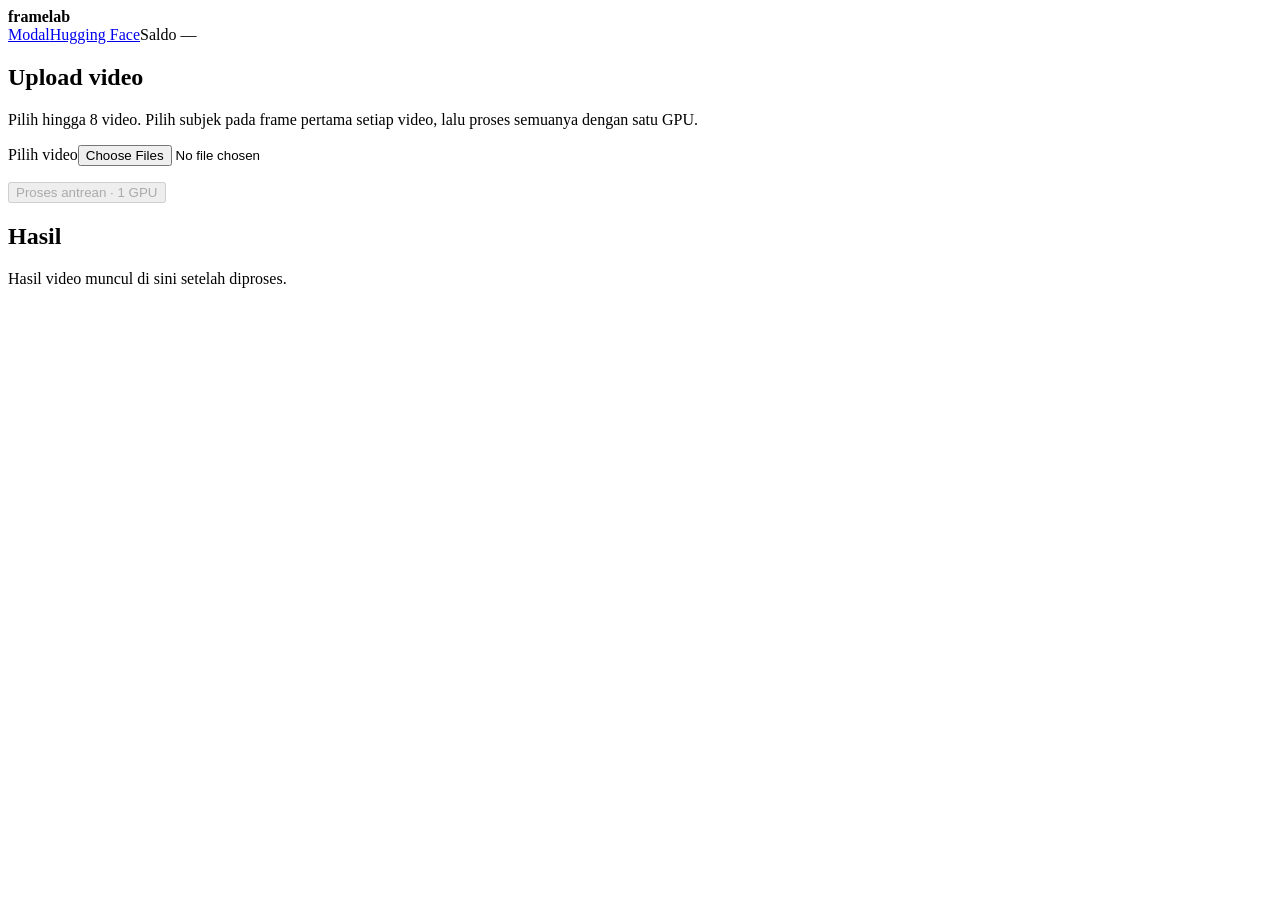
==== commit 28f2d76b: "feat: simplify studio and process video batches on one Vast GPU" ====
--- a/controller/static/index.html
+++ b/controller/static/index.html
@@ -1,119 +1,27 @@
 <!doctype html>
 <html lang="id">
-<head>
-  <meta charset="utf-8">
-  <meta name="viewport" content="width=device-width,initial-scale=1">
-  <meta name="theme-color" content="#0b0d0b">
-  <title>Frame Lab · Depth & SAM</title>
-  <link rel="stylesheet" href="/static/style.css?v=20261021">
-</head>
+<head><meta charset="utf-8"><meta name="viewport" content="width=device-width,initial-scale=1"><title>Frame Lab</title><link rel="stylesheet" href="/static/style.css"></head>
 <body>
-  <svg class="svg-library" xmlns="http://www.w3.org/2000/svg" aria-hidden="true">
-    <defs>
-      <linearGradient id="depth-gradient" x1="0" y1="1" x2="0.7" y2="0"><stop stop-color="#441081"/><stop offset=".45" stop-color="#dc3977"/><stop offset=".75" stop-color="#ff9a55"/><stop offset="1" stop-color="#ffed9c"/></linearGradient>
-      <symbol id="subject" viewBox="0 0 300 240"><path d="M151 36c14 0 23 10 23 24 0 11-5 20-12 24l4 12 25 10c9 4 15 13 16 24l6 45c1 9-12 12-15 3l-13-43-4 44 10 55h-28l-13-48-10 48h-28l10-58-2-40-14 41c-3 9-16 4-13-5l11-44c3-12 8-18 18-23l22-10 1-11c-9-4-15-14-15-25 0-13 9-23 23-23Z"/></symbol>
-      <symbol id="chip" viewBox="0 0 24 24"><rect x="5" y="5" width="14" height="14" rx="3"/><rect x="9" y="9" width="6" height="6" rx="1"/><path d="M9 2v3m6-3v3M9 19v3m6-3v3M2 9h3m-3 6h3m14-6h3m-3 6h3"/></symbol>
-      <symbol id="layers" viewBox="0 0 24 24"><path d="m12 3 9 5-9 5-9-5 9-5Zm-9 9 9 5 9-5M3 16l9 5 9-5"/></symbol>
-      <symbol id="face-mesh" viewBox="0 0 200 230"><g fill="none" stroke="currentColor" stroke-width=".8"><path d="M100 20 60 30 35 65 30 110 45 155 70 190 100 210 130 190 155 155 170 110 165 65 140 30Z M100 20V210 M60 30l40 35 40-35 M35 65l65 0 65 0 M30 110l35-15 35 15 35-15 35 15 M45 155l55-20 55 20 M70 190l30-30 30 30 M35 65l30 30 35-30 35 30 30-30 M30 110l70 25 70-25 M45 155l25 35 30 20 30-20 25-35 M65 95l5 45 30 20 30-20 5-45 M65 95l35 40 35-40 M100 65l-15 65 15 5 15-5Z"/><path d="m48 96 15-9 18 9-18 8Zm71 0 18-9 15 9-15 8ZM75 160l25-7 25 7-25 13Z" stroke-width="1.5"/></g></symbol>
-    </defs>
-  </svg>
-  <aside class="sidebar">
-    <a class="brand" href="/" aria-label="Frame Lab, halaman utama"><span class="brand-mark"><svg><use href="#layers"/></svg></span><span>frame<span class="brand-light">lab</span><small>VIDEO WORKSPACE</small></span></a>
-    <div class="nav-label">WORKSPACE</div>
-    <a class="nav-item selected" href="#workspace" aria-current="page"><svg class="icon"><use href="#layers"/></svg>Studio<span class="nav-tag">01</span></a>
-    <a class="nav-item" href="#outputs"><span class="nav-symbol">▦</span>Output video</a>
-    <a class="nav-item" href="#history"><span class="nav-symbol">↺</span>Riwayat proses</a>
-    <div class="sidebar-bottom"><span class="status-dot"></span>VPS controller<span class="version">v1.0</span><p>Workspace untuk depth, segmentasi,<br>dan composite video.</p></div>
-  </aside>
-  <div class="shell" id="workspace">
-    <header class="topbar"><div class="breadcrumb">Workspace <span>/</span> <strong>Video studio</strong></div><div class="topbar-right"><a class="modal-link" href="/modal">Buka Modal Studio ↗</a><div class="balance-placeholder" aria-label="Saldo Vast.ai"><span>Saldo Vast.ai <small id="balance-sub">VAST.AI</small></span><strong id="balance-val">US$ —</strong></div><span class="avatar" aria-label="Imam">IM</span></div></header>
-    <main>
-      <div class="page-heading"><div><div class="eyebrow"><span></span>MAKE EVERY FRAME COUNT</div><h1>Your video. <span>A new dimension.</span></h1><p>Ekstrak kedalaman, pisahkan subjek, dan susun hasil dalam satu workspace.</p></div><a class="button secondary" href="#history"><span aria-hidden="true">↺</span> Riwayat proses</a></div>
-      <div class="preview-notice"><span class="notice-icon" aria-hidden="true">✧</span><div><strong>Preview tampilan studio</strong><span>Visual Depth & SAM masih placeholder. Simulasi tidak menyewa GPU atau memproses video.</span></div><span class="outline-pill">UI PREVIEW</span></div>
-      <div class="workspace-grid">
-        <div class="main-column">
-          <section class="panel source-panel" aria-labelledby="source-title">
-            <div class="panel-heading"><div class="heading-with-number"><span class="step-number">01</span><h2 id="source-title">Sumber video</h2></div><span class="muted small">Mulai dari satu klip.</span></div>
-            <label class="upload-zone" for="file"><input id="file" type="file" accept="video/mp4,video/quicktime,video/webm,video/x-matroska"><span class="upload-icon" aria-hidden="true">↥</span><strong>Pilih video untuk mulai</strong><span>Seret video ke area ini atau <b>pilih file</b></span><small>MP4, MOV, WebM, MKV <span>·</span> Maks. 30 detik</small></label>
-            <p id="upload-status" class="upload-status" role="status">Klip 10 detik disarankan untuk proses pertama. Belum ada GPU yang disewa.</p>
-            <div id="pick" hidden>
-              <div class="selection-heading"><strong>Pilih subjek</strong><span class="small muted">Geser timeline, lalu klik objek pada gambar.</span></div>
-              <div class="stage" id="stage" role="button" tabindex="0" aria-label="Pilih subjek. Klik gambar, atau gunakan tombol panah dan Enter."><img id="frame" alt="Frame pertama video untuk memilih subjek"><video id="source-video" playsinline muted preload="auto" aria-label="Frame video untuk memilih objek" hidden></video><div id="mark" class="mark" hidden></div></div>
-              <div class="timeline-controls"><output id="selection-time" for="selection-timeline">0.0 / 0.0 dtk</output><input id="selection-timeline" type="range" min="0" max="0" step="0.01" value="0" aria-label="Timeline pemilihan objek" disabled><button id="first-frame" type="button" disabled>Frame pertama</button></div>
-              <p id="selection-help" class="small muted">Upload ulang video untuk mengaktifkan timeline lokal. Worker tetap memakai frame pertama.</p>
-              <p id="point" class="small muted">Klik orang yang ingin diproses. Keyboard: Enter memilih tengah, panah menggeser titik.</p>
-              <div class="settings-row"><label>Dilate <input id="dilate" type="number" min="0" max="30" value="6"></label><label>Feather <input id="feather" type="number" min="0" max="15" value="3"></label><label>Colormap <select id="colormap"><option>inferno</option><option>turbo</option><option>viridis</option><option>jet</option></select></label></div>
-              <div class="start-row"><button id="start" disabled>Mulai proses di GPU <span aria-hidden="true">↗</span></button><small>Memulai proses akan menyewa GPU. Instalasi, model, dan transfer dapat menambah biaya.</small></div>
-            </div>
-          </section>
-          <section class="panel pipeline-panel" aria-labelledby="pipeline-title">
-            <div class="panel-heading"><div class="heading-with-number"><span class="step-number">02</span><h2 id="pipeline-title">Processing pipeline</h2></div><button class="text-button" id="demo" type="button">Putar simulasi <span aria-hidden="true">▷</span></button></div>
-            <div class="pipeline" id="pipeline" aria-label="Simulasi tahapan proses">
-              <div class="pipeline-step" data-step="0"><span class="pipeline-node">01</span><strong>Persiapan</strong><small>Ekstraksi frame</small><span class="step-state">Menunggu</span></div>
-              <div class="pipeline-step" data-step="1"><span class="pipeline-node">02</span><strong>Depth Anything</strong><small>Estimasi kedalaman</small><span class="step-state">Menunggu</span></div>
-              <div class="pipeline-step" data-step="2"><span class="pipeline-node">03</span><strong>SAM segmentation</strong><small>Isolasi subjek</small><span class="step-state">Menunggu</span></div>
-              <div class="pipeline-step" data-step="3"><span class="pipeline-node">04</span><strong>Composite</strong><small>Render video akhir</small><span class="step-state">Menunggu</span></div>
-            </div>
-            <div class="pipeline-footer"><span id="demo-status" role="status">Simulasi visual · belum ada proses berjalan</span><span class="mono" id="demo-counter">0 / 4 tahap</span></div>
-          </section>
-        </div>
-        <aside class="right-column" aria-label="Informasi GPU dan sesi">
-          <section class="panel gpu-panel"><div class="panel-heading"><h2>GPU engine</h2><span class="outline-pill">NVIDIA</span></div><div class="gpu-art" aria-hidden="true"><div class="gpu-board"><div class="gpu-fan"></div><div class="gpu-fan second"></div><span class="gpu-pins"></span></div><span class="gpu-halo"></span></div><span class="eyebrow gpu-label">ACCELERATED WORKSPACE</span><h3 id="gpu-name">NVIDIA GPU</h3><p class="small muted" id="gpu-caption">Perangkat muncul setelah GPU dipilih.</p><div class="gpu-specs"><div><span>Memori</span><strong id="gpu-memory">≥ 12 GB <small>filter</small></strong></div><div><span>Runtime</span><strong>PyTorch <small>CUDA 12.4</small></strong></div></div><div class="gpu-state"><span class="status-dot neutral" id="gpu-dot"></span><span id="gpu-state">Menunggu job</span></div></section>
-          <section class="panel session-panel"><div class="panel-heading"><h2>Sesi workspace</h2><svg class="icon muted"><use href="#chip"/></svg></div><div class="detail-row"><span>Mode</span><strong>Cloud GPU</strong></div><div class="detail-row"><span>Output</span><strong>MP4 · tanpa audio</strong></div><div class="detail-row"><span>Pilihan GPU</span><strong id="gpu-selection">Otomatis</strong></div><div class="session-note" id="session-note">Membaca konfigurasi controller…</div><details class="advanced"><summary>Batas & informasi sewa</summary><p id="limits"></p></details></section>
-        </aside>
-      </div>
-      <section class="outputs-section" id="outputs" aria-labelledby="outputs-title">
-        <div class="section-heading">
-          <div><div class="eyebrow">VIDEO OUTPUTS</div><h2 id="outputs-title">Hasil video</h2></div>
-          <span class="muted small" id="outputs-sub">Menunggu job selesai</span>
-        </div>
-        <p id="outputs-empty" class="empty-history">Belum ada video diproses. Pilih subjek pada video di atas dan klik mulai.</p>
-        <div class="output-grid" id="output-grid" hidden>
-          <article class="output-card" id="card-composite">
-            <div class="preview-image composite-preview" id="preview-composite">
-              <span class="preview-label">FINAL COMPOSITE</span>
-              <span class="placeholder-tag ready">OUTPUT SIAP</span>
-            </div>
-            <div class="output-info">
-              <span class="output-icon">▧</span>
-              <div><h3>Final composite</h3><p>Video asli berpadu depth subjek.</p></div>
-              <span class="output-index">01</span>
-            </div>
-            <button class="preview-button" type="button" data-preview="composite">Perbesar video <span aria-hidden="true">↗</span></button>
-          </article>
-          <article class="output-card" id="card-sam">
-            <div class="preview-image sam-preview" id="preview-sam">
-              <span class="preview-label">SUBJECT MASK</span>
-              <span class="placeholder-tag ready">OUTPUT SIAP</span>
-            </div>
-            <div class="output-info">
-              <span class="output-icon">⌗</span>
-              <div><h3>SAM segmentation</h3><p>Mask isolasi subjek per frame.</p></div>
-              <span class="output-index">02</span>
-            </div>
-            <button class="preview-button" type="button" data-preview="sam">Perbesar video <span aria-hidden="true">↗</span></button>
-          </article>
-          <article class="output-card" id="card-depth" hidden>
-            <div class="preview-image depth-preview" id="preview-depth">
-              <span class="preview-label">DEPTH MAP</span>
-              <span class="placeholder-tag ready">OUTPUT SIAP</span>
-            </div>
-            <div class="output-info">
-              <span class="output-icon">◉</span>
-              <div><h3>Depth Anything</h3><p>Peta kedalaman monokuler.</p></div>
-              <span class="output-index">03</span>
-            </div>
-            <button class="preview-button" type="button" data-preview="depth">Perbesar video <span aria-hidden="true">↗</span></button>
-          </article>
-        </div>
-      </section>
-      <section class="panel real-results" id="result" hidden aria-labelledby="result-title"><div class="panel-heading"><h2 id="result-title">Status & hasil job aktual</h2><span class="outline-pill">LIVE DATA</span></div><p id="status" role="status"></p><p id="rental" class="small muted"></p><p id="warning" class="warning"></p><p id="job-error" class="error" role="alert"></p><p id="cleanup-error" class="error"></p><button id="cancel" class="cancel">Batalkan job</button><div class="videos" id="videos"></div><div class="downloads" id="downloads"></div></section>
-      <p id="error" class="error" role="alert"></p>
-      <section class="panel history-panel" id="history"><div class="panel-heading"><div class="heading-with-number"><span class="history-icon">↺</span><h2>Riwayat proses</h2></div><span class="muted small">Tersimpan di VPS</span></div><div id="jobs"><p class="empty-history">Memuat riwayat…</p></div></section>
-      <footer class="page-footer"><span>FRAME LAB <span class="footer-divider">/</span> DEPTH & SEGMENTATION STUDIO</span><span>Built for your next frame.</span></footer>
-    </main>
+<header><strong>frame<span>lab</span></strong><nav aria-label="Studio"><a href="/modal">Modal</a><a href="/hf">Hugging Face</a><span id="balance">Saldo —</span></nav></header>
+<main>
+<section aria-labelledby="upload-title">
+  <h1 id="upload-title">Upload video</h1>
+  <p>Pilih hingga 8 video. Pilih subjek pada frame pertama setiap video, lalu proses semuanya dengan satu GPU.</p>
+  <label class="upload">Pilih video<input id="file" type="file" multiple accept=".mp4,.mov,.m4v,.webm,.mkv"></label>
+  <p id="limits"></p><p id="upload-status" role="status"></p><p id="error" role="alert"></p>
+  <div id="queue" aria-label="Antrean video"></div>
+  <div id="pick" hidden>
+    <h2 id="selected-name">Pilih subjek</h2>
+    <div id="stage" tabindex="0" role="button" aria-label="Pilih subjek. Enter memilih tengah; tombol panah menggeser titik.">
+      <img id="frame" alt="Frame pertama video"><video id="source-video" muted playsinline preload="metadata" hidden></video><span id="mark" hidden></span>
+    </div>
+    <div class="timeline"><input id="timeline" aria-label="Posisi video" type="range" min="0" max="0" step="0.01" value="0" disabled><button id="first" type="button">Frame pertama</button></div>
+    <p id="point">Klik subjek pada frame pertama.</p>
   </div>
-  <dialog id="preview-dialog" aria-labelledby="preview-title"><div class="dialog-header"><div><span class="eyebrow">VISUAL PLACEHOLDER</span><h2 id="preview-title">Preview</h2></div><button id="close-preview" class="icon-button" aria-label="Tutup preview" type="button">×</button></div><div id="preview-content"></div><p class="small muted">Ilustrasi tampilan saja. Pilih objek melalui timeline pada bagian Sumber video, bukan preview output ini.</p></dialog>
-  <script src="/static/app.js?v=20261021"></script>
-</body>
-</html>
+  <button id="start" disabled>Proses antrean · 1 GPU</button>
+  <p id="rental-note"></p>
+</section>
+<section aria-labelledby="results-title"><h2 id="results-title">Hasil</h2><p id="empty">Hasil video muncul di sini setelah diproses.</p><div id="results"></div></section>
+</main>
+<script src="/static/app.js" defer></script>
+</body></html>
